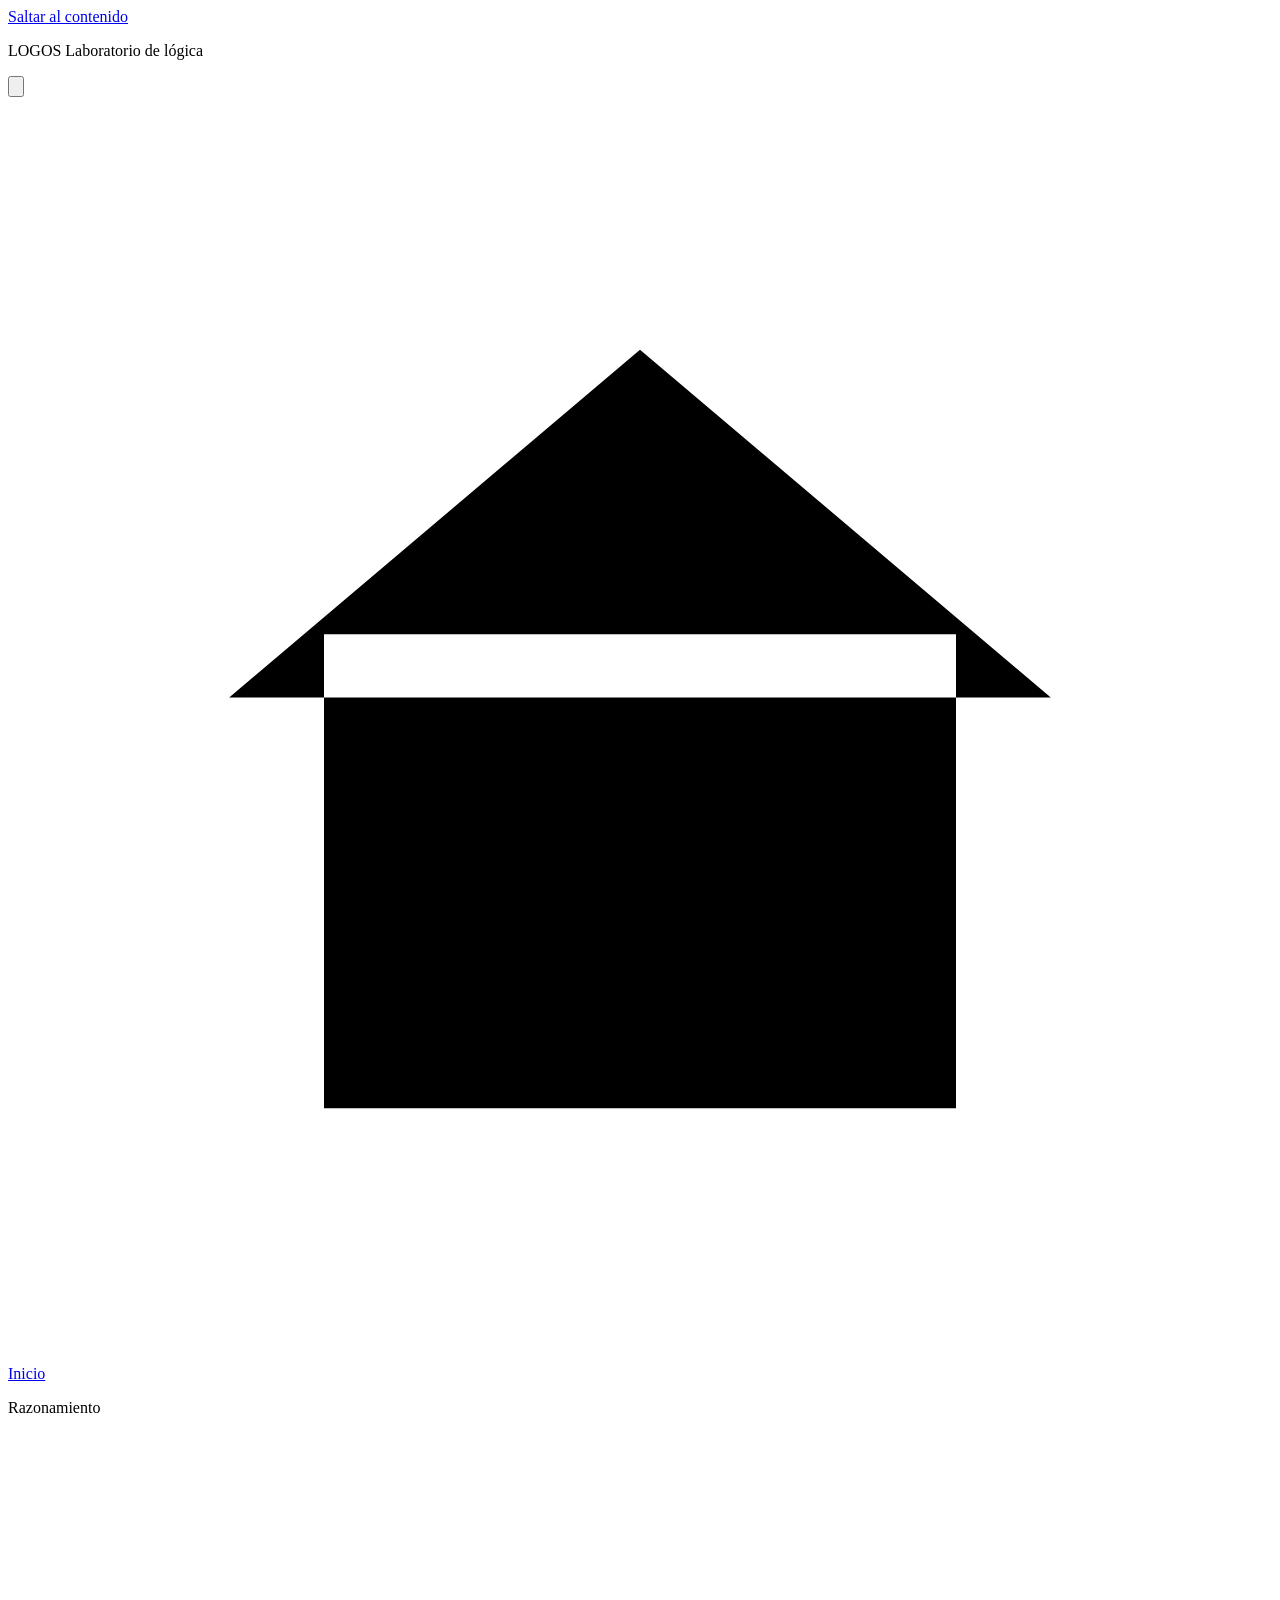
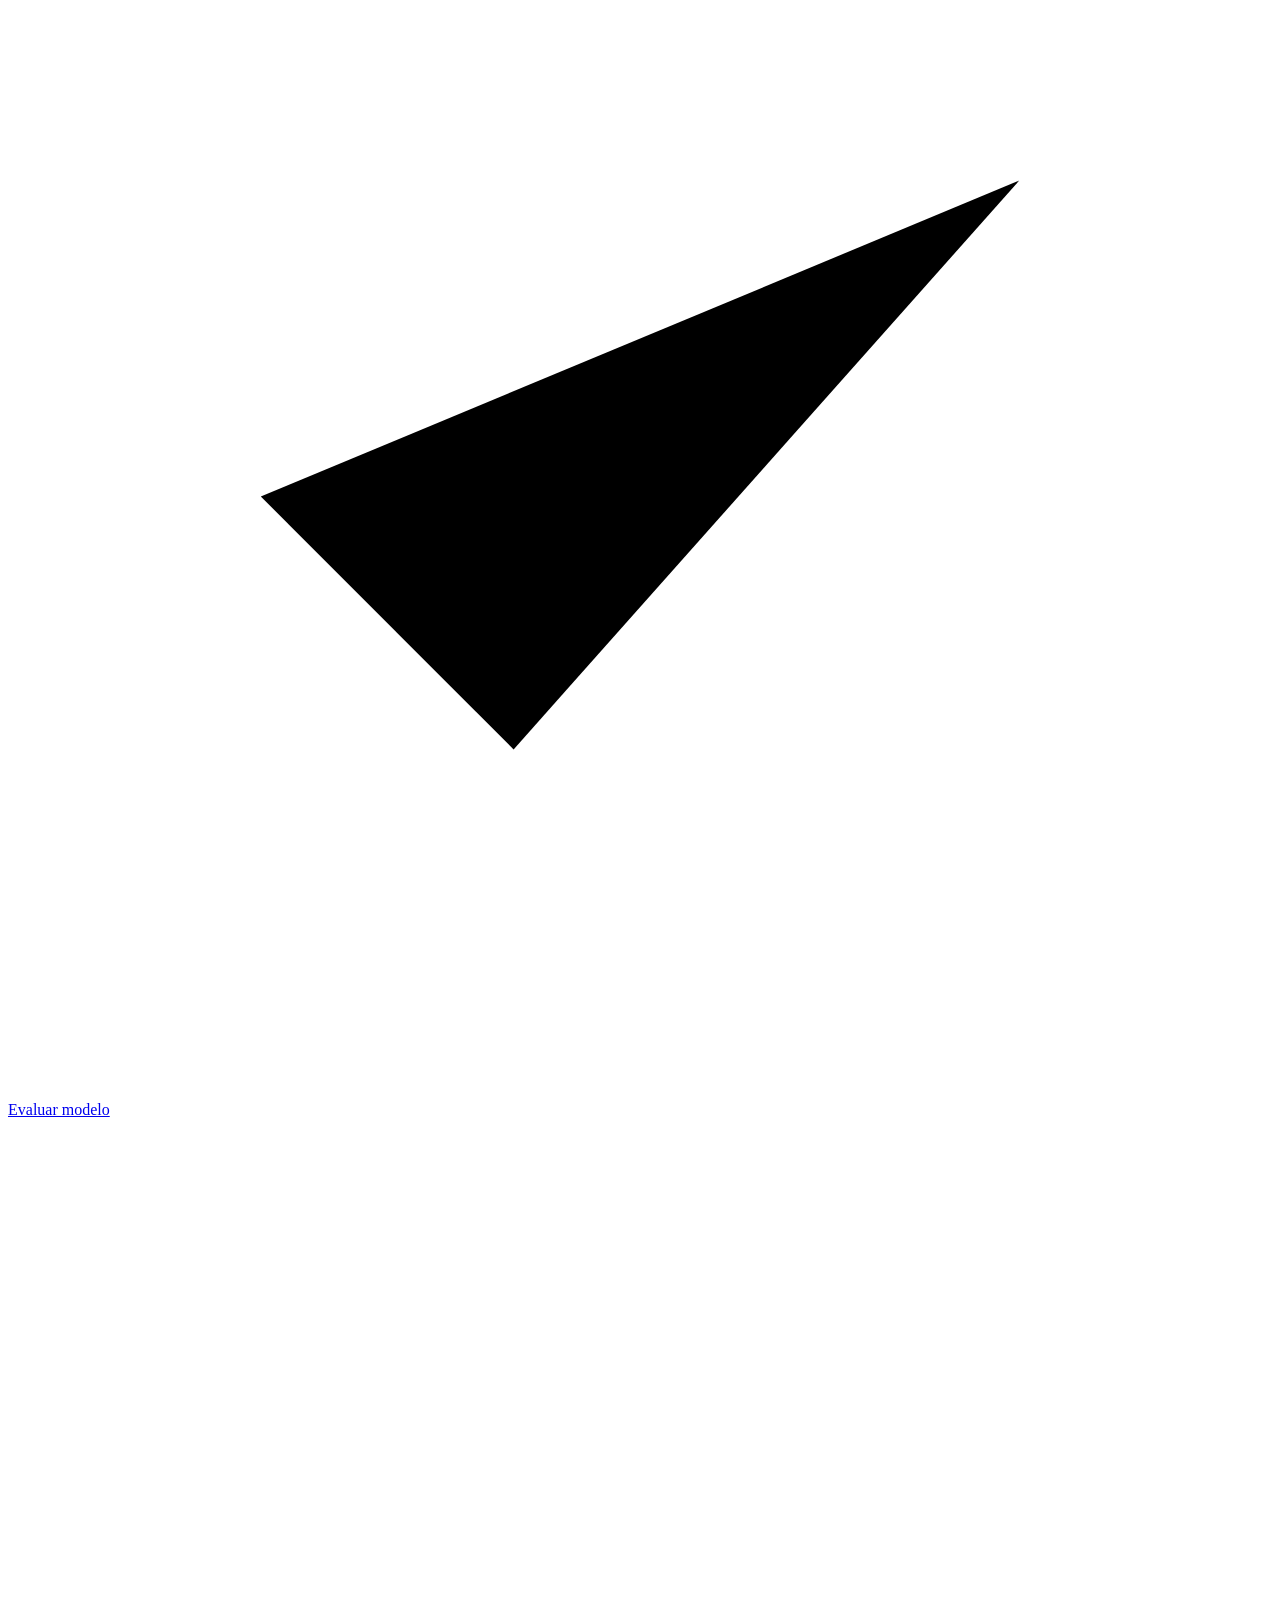
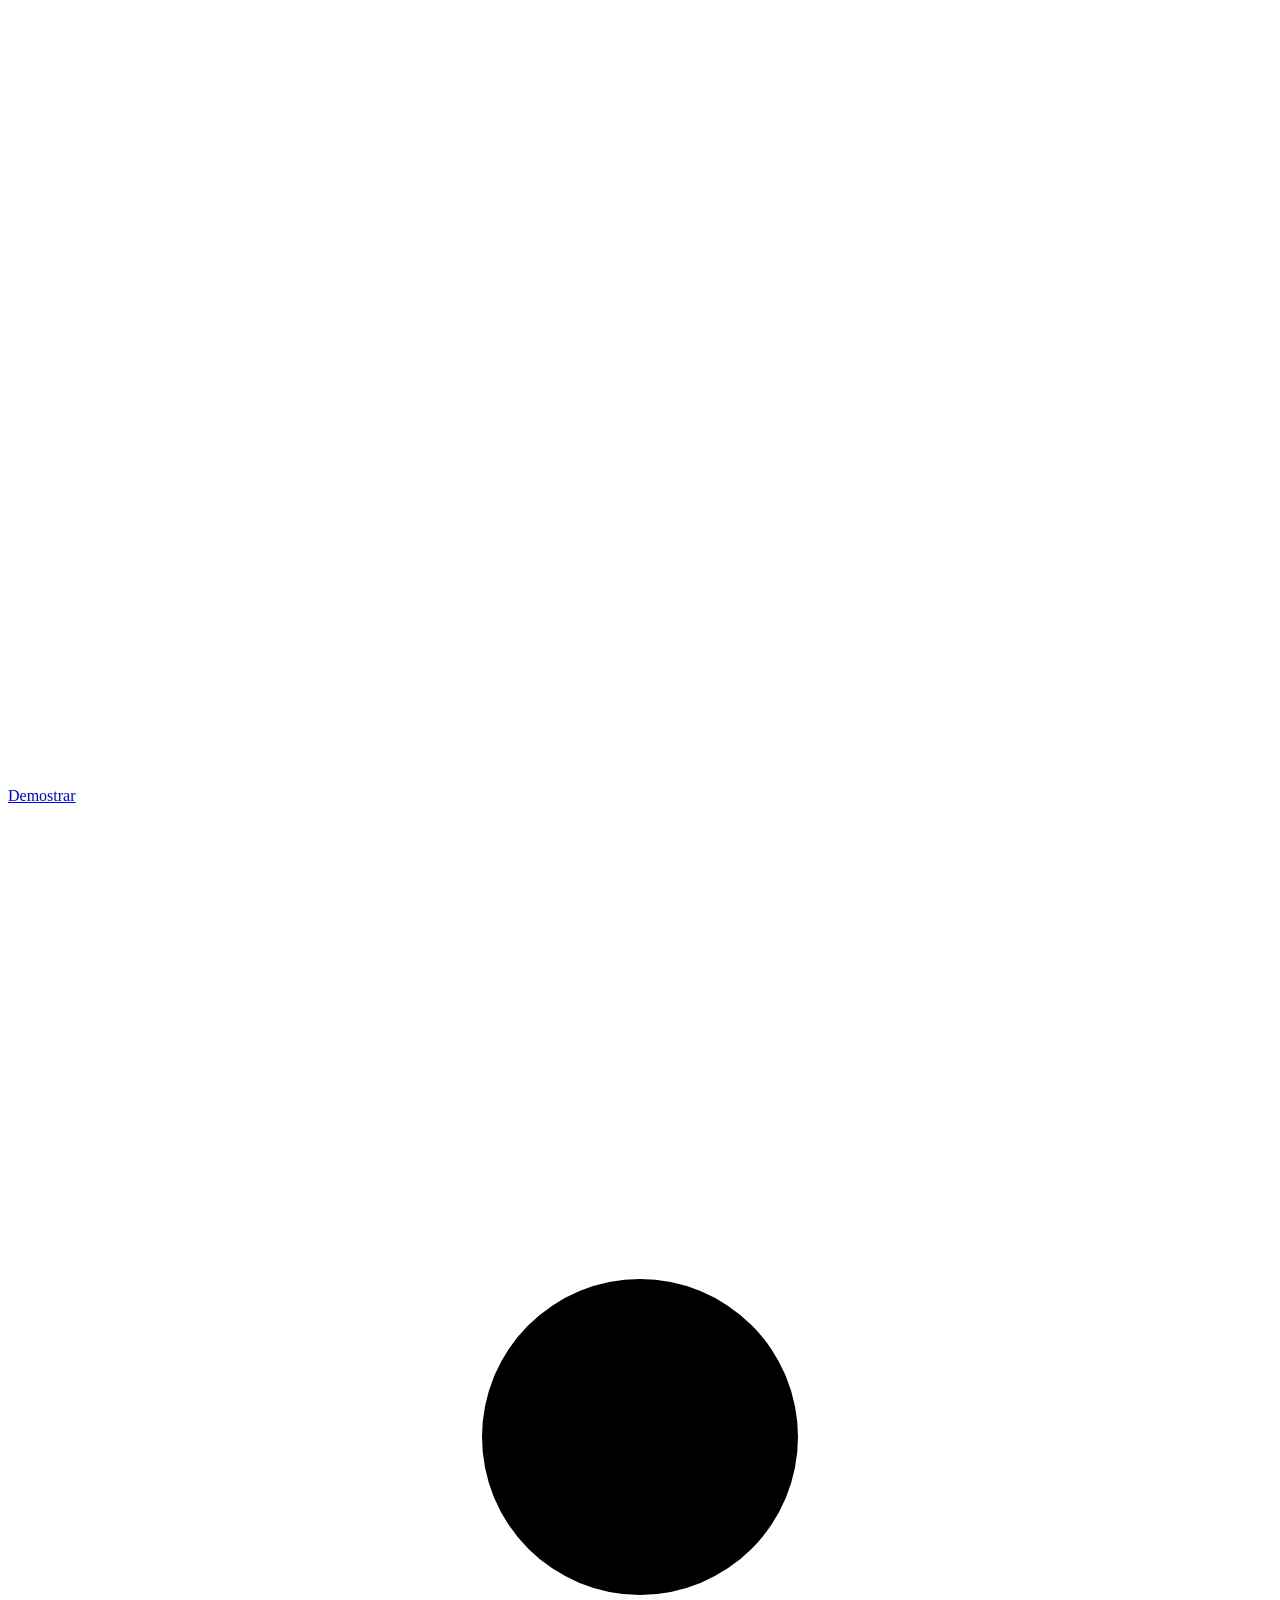
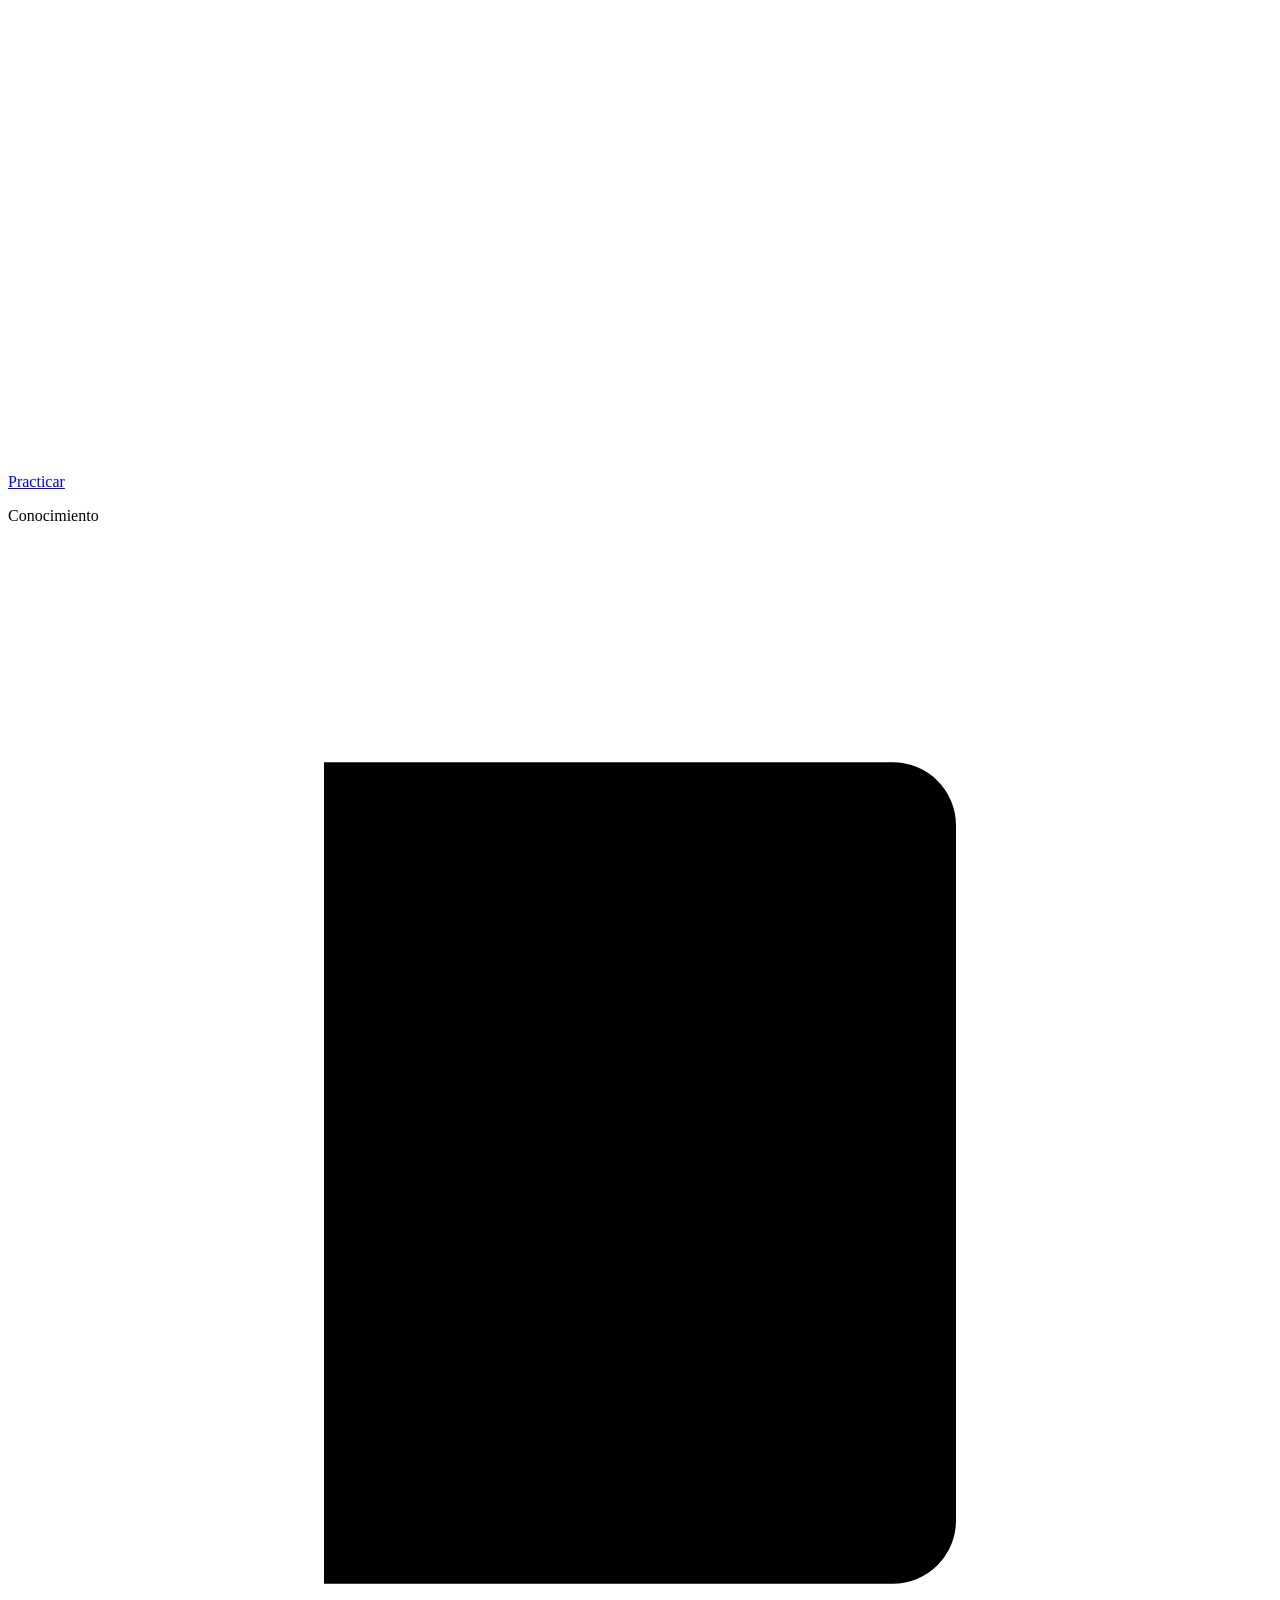
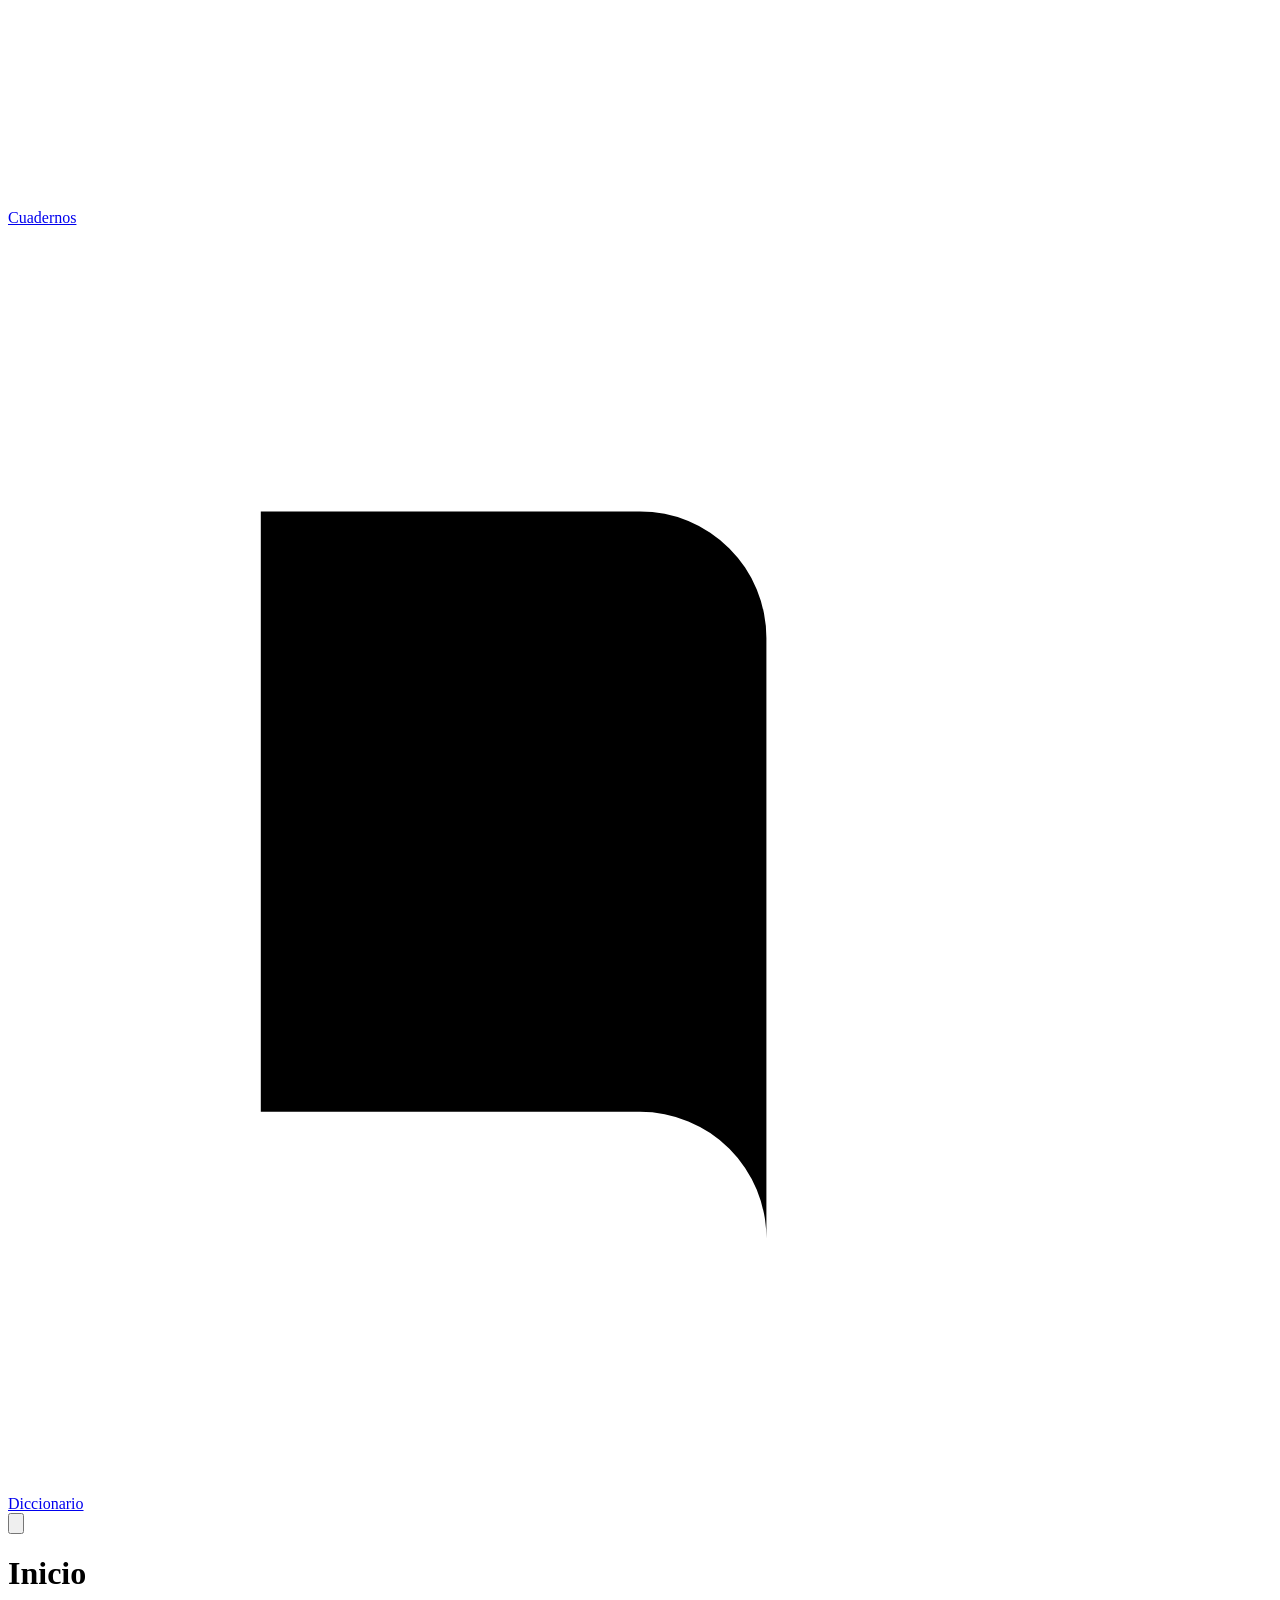
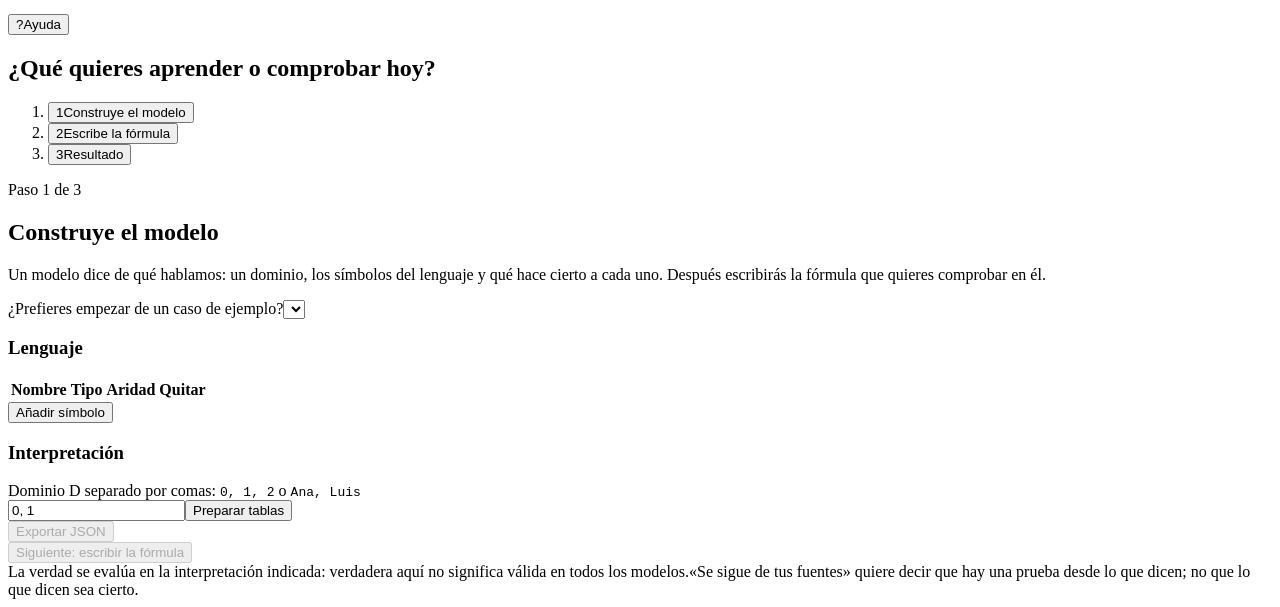
==== src/logos/web/index.html @ 88197c5d "Integra la auditoría responsive y de fallos" ====
<!doctype html>
<html lang="es">
<head>
  <meta charset="utf-8">
  <meta name="viewport" content="width=device-width, initial-scale=1, viewport-fit=cover">
  <meta name="theme-color" content="#006f50">
  <title>Inicio · LOGOS</title>
  <link rel="icon" href="/favicon.svg" type="image/svg+xml">
  <link rel="stylesheet" href="/tokens.css">
  <link rel="stylesheet" href="/style.css">
  <link rel="stylesheet" href="/styles/shell.css">
  <link rel="stylesheet" href="/styles/evaluator.css">
  <link rel="stylesheet" href="/features/explanation-player/player.css">
  <link rel="stylesheet" href="/styles/tour.css">
  <link rel="stylesheet" href="/styles/dictionary.css">
  <link rel="stylesheet" href="/practice.css">
  <link rel="stylesheet" href="/styles/responsive.css">
  <script type="module" src="/app.js"></script>
  <script defer src="/practice.js"></script>
</head>
<body data-mode="home">
  <a class="skip-link" href="#main">Saltar al contenido</a>
  <div class="app">
    <aside id="sidebar" class="sidebar" aria-label="Navegación principal">
      <div class="sidebar-head">
        <p class="wordmark">LOGOS <span>Laboratorio de lógica</span></p>
        <button id="sidebar-collapse" class="sidebar-toggle" type="button" aria-pressed="false" aria-label="Contraer el menú lateral" title="Contraer el menú lateral"><svg class="icon" viewBox="0 0 20 20" aria-hidden="true"><path d="M12.5 4.5 7 10l5.5 5.5"/></svg></button>
      </div>
      <nav id="nav" class="nav">
        <a id="tab-home" class="nav-link" href="#/inicio"><svg class="icon" viewBox="0 0 20 20" aria-hidden="true"><path d="M3.5 9.5 10 4l6.5 5.5M5 8.5V16h10V8.5"/></svg><span class="nav-label">Inicio</span></a>
        <p class="nav-group">Razonamiento</p>
        <a id="tab-evaluate" class="nav-link" href="#/evaluar"><svg class="icon" viewBox="0 0 20 20" aria-hidden="true"><path d="M4 10.5 8 14.5 16 5.5"/></svg><span class="nav-label">Evaluar modelo</span></a>
        <a id="tab-prove" class="nav-link" href="#/demostrar"><svg class="icon" viewBox="0 0 20 20" aria-hidden="true"><path d="M4 5h12M4 10h8M4 15h10"/></svg><span class="nav-label">Demostrar</span></a>
        <a id="tab-practice" class="nav-link" href="#/practicar"><svg class="icon" viewBox="0 0 20 20" aria-hidden="true"><path d="M10 3.5v3M10 13.5v3M3.5 10h3M13.5 10h3M10 7.5a2.5 2.5 0 1 0 0 5 2.5 2.5 0 0 0 0-5z"/></svg><span class="nav-label">Practicar</span></a>
        <p class="nav-group">Conocimiento</p>
        <a id="tab-notebook" class="nav-link" href="#/cuadernos"><svg class="icon" viewBox="0 0 20 20" aria-hidden="true"><path d="M5 3.5h9a1 1 0 0 1 1 1v11a1 1 0 0 1-1 1H5zM8 3.5v13"/></svg><span class="nav-label">Cuadernos</span></a>
        <a id="tab-dictionary" class="nav-link" href="#/diccionario"><svg class="icon" viewBox="0 0 20 20" aria-hidden="true"><path d="M4 4.5h6a2 2 0 0 1 2 2V16a2 2 0 0 0-2-2H4zM16 4.5h-4"/></svg><span class="nav-label">Diccionario</span></a>
      </nav>
    </aside>
    <div id="scrim" class="scrim" hidden></div>
    <div class="shell">
      <header class="appbar">
        <button id="menu-button" class="menu-button button secondary" type="button" aria-controls="sidebar" aria-expanded="false" aria-label="Abrir el menú"><svg class="icon" viewBox="0 0 20 20" aria-hidden="true"><path d="M3.5 5.5h13M3.5 10h13M3.5 14.5h13"/></svg></button>
        <h1 id="page-title" class="page-title" tabindex="-1">Inicio</h1>
        <div class="appbar-actions">
          <button id="import-json" class="button secondary" type="button" hidden><svg class="icon" viewBox="0 0 20 20" aria-hidden="true"><path d="M10 13V3m0 0L6 7m4-4 4 4M3.5 12.5v3a1.5 1.5 0 0 0 1.5 1.5h10a1.5 1.5 0 0 0 1.5-1.5v-3"/></svg><span class="label">Importar modelo</span></button>
          <button id="sample" class="button secondary" type="button" hidden><svg class="icon" viewBox="0 0 20 20" aria-hidden="true"><path d="M10 2.5l2.2 4.6 5 .7-3.6 3.5.9 5-4.5-2.4-4.5 2.4.9-5L2.8 7.8l5-.7z"/></svg><span class="label">Cargar ejemplo</span></button>
          <button id="help-button" class="button secondary" type="button" aria-expanded="false" aria-controls="help-panel"><span class="help-mark" aria-hidden="true">?</span><span class="label">Ayuda</span></button>
          <input id="import-file" type="file" accept=".logos,.txt,.json,application/json,text/plain" hidden>
        </div>
      </header>
      <div id="help-panel" class="help-panel" role="region" aria-label="Ayuda de la sección" hidden><p id="help-text"></p><button id="tour-open" class="button secondary help-tour" type="button">Ver el recorrido</button></div>
      <div id="toasts" class="toasts" role="status" aria-live="polite"></div>
      <main id="main" class="main" tabindex="-1">
      <section id="mode-home" class="home" aria-labelledby="home-heading">
        <h2 id="home-heading" class="home-question">¿Qué quieres aprender o comprobar hoy?</h2>
        <div id="home-body"></div>
      </section>
  <section id="mode-practice" class="practice" aria-label="Practicar" hidden>
    <div id="practice-root"><p class="pr-loading" role="status">Preparando tus ejercicios…</p></div>
  </section>

  <section id="mode-evaluate" class="workspace wizard" aria-label="Evaluar modelo" data-step="1">
    <ol id="wizard-steps" class="wizard-steps" aria-label="Pasos para evaluar">
      <li><button class="wz-step" type="button" data-step="1" aria-current="step"><span class="wz-n" aria-hidden="true">1</span><span class="wz-label">Construye el modelo</span></button></li>
      <li><button class="wz-step" type="button" data-step="2" aria-disabled="true"><span class="wz-n" aria-hidden="true">2</span><span class="wz-label">Escribe la fórmula</span></button></li>
      <li><button class="wz-step" type="button" data-step="3" aria-disabled="true"><span class="wz-n" aria-hidden="true">3</span><span class="wz-label">Resultado</span></button></li>
    </ol>

    <section id="wz-model" class="pane wz-panel" aria-labelledby="model-heading" data-step-panel="1">
      <p class="step-kicker">Paso 1 de 3</p>
      <h2 id="model-heading" class="pane-title" tabindex="-1">Construye el modelo</h2>
      <p class="pane-lede">Un modelo dice de qué hablamos: un dominio, los símbolos del lenguaje y qué hace cierto a cada uno. Después escribirás la fórmula que quieres comprobar en él.</p>
      <div class="example-row"><label for="example-model">¿Prefieres empezar de un caso de ejemplo?</label><select id="example-model" class="example-select" data-example-select></select></div>

      <div class="block" aria-labelledby="language-heading">
        <h3 id="language-heading">Lenguaje</h3>
        <div class="table-wrap"><table class="symbols-table"><thead><tr><th>Nombre</th><th>Tipo</th><th>Aridad</th><th><span class="sr-only">Quitar</span></th></tr></thead><tbody id="symbols"></tbody></table></div>
        <div class="actions"><button id="add-symbol" class="button secondary" type="button">Añadir símbolo</button></div>
      </div>

      <div class="block" aria-labelledby="interpretation-heading">
        <h3 id="interpretation-heading">Interpretación</h3>
        <label for="domain">Dominio D <span class="hint">separado por comas: <code>0, 1, 2</code> o <code>Ana, Luis</code></span></label>
        <div class="inline"><input id="domain" value="0, 1" spellcheck="false"><button id="prepare" class="button secondary" type="button">Preparar tablas</button></div>
        <p id="model-error" class="error" role="alert" hidden></p>
        <div id="interpretation"></div>
        <div class="actions"><button id="export-json" class="button secondary" type="button" disabled>Exportar JSON</button></div>
      </div>
      <div class="pane-next"><button id="go-question" class="button primary" type="button" disabled>Siguiente: escribir la fórmula</button><span id="model-next-note" class="hint" role="status"></span></div>
    </section>

    <section id="wz-formula" class="pane wz-panel" aria-labelledby="formula-heading" data-step-panel="2" hidden>
      <p class="step-kicker">Paso 2 de 3</p>
      <h2 id="formula-heading" class="pane-title" tabindex="-1">Escribe la fórmula</h2>
      <div class="model-summary" id="model-summary"><span class="ms-text" id="model-summary-text"></span><button id="edit-model" class="button secondary small" type="button">Editar el modelo</button></div>
      <div class="example-row"><label for="example-formula">Casos de ejemplo</label><select id="example-formula" class="example-select" data-example-select></select></div>

      <div id="batch" class="batch" hidden>
        <h3 id="batch-heading">Fórmulas del archivo</h3>
        <ol id="batch-list" class="batch-list" aria-labelledby="batch-heading"></ol>
      </div>

      <label for="formula">Fórmula que quieres comprobar</label>
      <textarea id="formula" rows="2" spellcheck="false" placeholder="∀x (P(x) → Q(x))"></textarea>
      <div id="symbols-keyboard" class="keyboard" aria-label="Símbolos lógicos"></div>
      <div id="formula-markup" class="formula-markup"></div>
      <p id="formula-error" class="error" role="alert" hidden></p>

      <div class="spanish-panel">
        <h3>O escríbela en español</h3>
        <label for="spanish-input">Frase</label>
        <input id="spanish-input" placeholder="Todos los estudiantes leyeron un libro" spellcheck="true" list="spanish-phrases">
        <datalist id="spanish-phrases"></datalist>
        <div class="actions"><select id="spanish-example" class="example-select" aria-label="Frases de ejemplo"></select><button id="translate-spanish" class="button secondary" type="button">Mostrar lecturas</button><button id="record-spanish" class="button secondary" type="button">Grabar frase</button><button id="stop-spanish" class="button secondary" type="button" disabled>Detener</button><span id="record-status" class="hint" role="status"></span></div>
        <div id="spanish-readings" aria-live="polite"></div>
      </div>

      <div class="run">
        <div class="run-env">
          <h3 id="result-heading">Valores de las variables libres</h3>
          <div id="assignment" class="assignment"></div>
        </div>
        <div class="run-action"><button id="evaluate" class="button primary" type="button" disabled>Verificar</button><span id="ready-note" class="hint">Completa la interpretación.</span></div>
      </div>
      <p id="run-error" class="error" role="alert" hidden></p>
    </section>

    <section id="wz-result" class="pane wz-panel" aria-labelledby="result-title" data-step-panel="3" hidden>
      <p class="step-kicker">Paso 3 de 3</p>
      <h2 id="result-title" class="pane-title" tabindex="-1">¿Es verdadera en el modelo?</h2>
      <p id="result-formula" class="result-formula"></p>
      <div id="result" class="result" aria-live="polite"></div>
      <div id="result-actions" class="result-actions">
        <label for="max-size" class="inline-label">Tamaño máximo de D <select id="max-size"><option value="1">1</option><option value="2">2</option><option value="3" selected>3</option></select></label>
        <button id="find-countermodel" class="button secondary" type="button">Buscar dónde sea falsa</button>
      </div>
      <p class="hint">Buscar explora dominios pequeños con límites (5000 modelos o 2 segundos): no encontrar uno no prueba que sea válida.</p>
      <div id="countermodel-result" class="result" aria-live="polite"></div>
      <div class="wz-back"><button id="change-formula" class="button secondary" type="button">Cambiar la fórmula</button><button id="back-model" class="button secondary" type="button">Editar el modelo</button></div>
    </section>
    <div id="player-evaluate" class="player-row"></div>
  </section>

  <section id="mode-prove" class="workspace prove" aria-label="Demostrar" hidden>
    <section class="pane model" aria-labelledby="proof-heading">
      <h2 id="proof-heading" class="pane-title">Plantea la consecuencia</h2>
      <p class="pane-lede">Aquí no hay un modelo concreto: se pregunta si la conclusión se sigue de las premisas en <strong>todos</strong> los modelos posibles. En Evaluar, en cambio, se comprueba la verdad en una sola interpretación.</p>
      <div class="block">
        <label for="proof-premises">Premisas, una por línea</label>
        <textarea id="proof-premises" aria-describedby="proof-check" class="formal" rows="4" spellcheck="false" placeholder="∀x (P(x) → Q(x))&#10;P(a)"></textarea>
        <label for="proof-conclusion">Conclusión</label>
        <input id="proof-conclusion" aria-describedby="proof-check" class="formal" spellcheck="false" placeholder="Q(a)">
        <div id="proof-keyboard" class="keyboard" aria-label="Símbolos lógicos"></div>
        <label for="proof-constants">Constantes <span class="hint">separadas por coma; lo demás en minúscula es variable</span></label>
        <input id="proof-constants" aria-describedby="proof-check" spellcheck="false" placeholder="a, b">
        <ul id="proof-check" class="syntax-check" aria-label="Comprobación de la sintaxis"></ul>
      </div>
    </section>
    <section class="pane question" aria-labelledby="proof-result-heading">
      <div class="question-inner">
        <h2 id="proof-result-heading" class="pane-title">Demuestra</h2>
        <div class="run">
          <p class="hint run-env">Dos motores independientes: deducción natural con verificador, y resolución como segunda opinión.</p>
          <div class="run-action"><button id="prove" class="button primary" type="button">Buscar prueba</button><span id="prove-note" class="hint"></span></div>
        </div>
        <div id="proof-result" class="result" aria-live="polite"></div>
      </div>
    </section>
    <div id="player-prove" class="player-row"></div>
  </section>

  <section id="mode-dictionary" class="dict-page" aria-label="Diccionario" data-view="results" hidden>
    <header class="dict-head">
      <div>
        <h2 id="dict-heading" class="pane-title">Diccionario del español</h2>
        <p id="dict-counts" class="pane-lede"></p>
      </div>
      <button id="dict-add-open" class="button secondary" type="button" aria-controls="dict-side">Añadir palabra</button>
    </header>
    <div class="dict-toolbar" role="search" aria-label="Buscar en el diccionario">
      <div class="dict-search">
        <label for="dict-query">Busca una palabra o una forma conjugada</label>
        <input id="dict-query" spellcheck="false" placeholder="duermen, mujeres, alta…" autocomplete="off">
      </div>
      <div class="dict-filter-group"><span id="dict-cat-label" class="dict-filter-label">Categoría</span><div id="dict-filters" class="filters" role="group" aria-labelledby="dict-cat-label"></div></div>
      <div class="dict-filter-group"><span id="dict-origin-label" class="dict-filter-label">Origen</span><div id="dict-sources" class="filters" role="group" aria-labelledby="dict-origin-label"></div></div>
    </div>
    <div class="dict-body">
      <section id="dict-results-panel" class="dict-main" aria-labelledby="dict-results-title">
        <h3 id="dict-results-title" class="sr-only">Resultados</h3>
        <ul id="dict-results" class="dict-list"></ul>
        <div class="actions"><button id="dict-more" class="button secondary" type="button" hidden>Mostrar más</button><span id="dict-note" class="hint" role="status"></span></div>
      </section>
      <aside id="dict-side" class="dict-side" aria-label="Detalles y formulario">
        <button id="dict-back" class="button secondary small dict-back" type="button">← Volver a los resultados</button>
        <div id="dict-origin" class="dict-origin" hidden>
          <p id="dict-origin-text"></p>
          <button id="dict-origin-back" class="button secondary small" type="button">Volver al origen</button>
        </div>
        <div id="dict-detail" class="dict-detail" tabindex="-1">
          <p class="hint">Elige una palabra para ver su categoría, sus formas y el símbolo que usa en las fórmulas, o añade una nueva.</p>
        </div>
        <div id="dict-add-panel" class="dict-add" hidden>
          <h3 id="dict-add-heading" tabindex="-1">Añade una palabra</h3>
          <p class="pane-lede">Escríbela como la usarías. Si no está, el modelo propone qué es y tú lo corriges antes de guardar. Lo escrito se conserva si cambias de vista.</p>
          <label for="dict-word">Palabra</label>
          <div class="inline"><input id="dict-word" class="formal" spellcheck="false" placeholder="galopan" autocomplete="off"><button id="dict-check" class="button secondary" type="button">Consultar</button></div>
          <p id="dict-proposal" class="hint" role="status"></p>
          <div id="dict-form" hidden>
            <div class="dict-fields">
              <div><label for="dict-lemma">Lema <span class="hint">singular, o infinitivo si es verbo</span></label><input id="dict-lemma" class="formal" spellcheck="false"></div>
              <div><label for="dict-category">Categoría</label><select id="dict-category"><option value="N">Sustantivo</option><option value="ADJ">Adjetivo</option><option value="V">Verbo</option><option value="NP">Nombre propio</option></select></div>
              <div><label for="dict-feature" id="dict-feature-label">Género</label><select id="dict-feature"></select></div>
            </div>
            <details class="more"><summary>Es irregular</summary>
              <div id="dict-irregular"></div>
            </details>
            <details class="more"><summary>Significado: sinónimo u otro sentido</summary>
              <div class="dict-fields two">
                <div><label for="dict-synonym">Es sinónimo de <span class="hint">usará el mismo símbolo</span></label><input id="dict-synonym" class="formal" spellcheck="false" placeholder="perro"></div>
                <div><label for="dict-sense">O tiene un sentido propio <span class="hint">para palabras con varios significados</span></label><input id="dict-sense" class="formal" spellcheck="false" placeholder="asiento"></div>
              </div>
            </details>
            <h4>Formas que se van a reconocer</h4>
            <p id="dict-preview" class="dict-preview" aria-live="polite"></p>
            <p id="dict-error" class="error" role="alert" hidden></p>
            <div class="run"><p class="hint run-env">Se guarda en este equipo, aparte del léxico base, y queda disponible de inmediato para escribir frases.</p>
              <div class="run-action"><button id="dict-save" class="button primary" type="button">Guardar</button></div></div>
          </div>
          <div class="actions"><button id="dict-add-close" class="button secondary small" type="button">Cerrar formulario</button><button id="dict-discard" class="button secondary small" type="button">Descartar lo escrito</button></div>
        </div>
      </aside>
    </div>
  </section>

  <section id="mode-notebook" class="workspace notebook" aria-label="Cuadernos" data-pane="model" hidden>
    <div class="subtabs" role="tablist" aria-label="Parte del cuaderno">
      <span class="pill" aria-hidden="true"></span>
      <button id="nb-pane-model" class="subtab" role="tab" type="button" aria-selected="true" aria-controls="nb-sources-panel">Fuentes <span id="nb-state" class="subtab-state" aria-hidden="true"></span></button>
      <button id="nb-pane-question" class="subtab" role="tab" type="button" aria-selected="false" aria-controls="nb-chat-panel" tabindex="-1">Preguntas</button>
      <button id="nb-pane-evidence" class="subtab" role="tab" type="button" aria-selected="false" aria-controls="nb-evidence-panel" tabindex="-1">Evidencia <span id="nb-evidence-dot" class="subtab-state" aria-hidden="true"></span></button>
    </div>
    <section id="nb-sources-panel" class="pane model" aria-labelledby="nb-heading">
      <h2 id="nb-heading" class="pane-title">Fuentes</h2>
      <p class="pane-lede">Reúne textos en español. Cada oración que se entiende pasa a ser una premisa, y las respuestas citan de qué oración salió cada una.</p>

      <div id="nb-empty" class="block" hidden>
        <h3>Todavía no hay cuadernos</h3>
        <p class="hint">Empieza con el de ejemplo para ver cómo se citan las fuentes, o crea uno vacío y pega tu texto.</p>
        <div class="actions"><button id="nb-first-sample" class="button secondary" type="button">Crear el cuaderno de ejemplo</button><button id="nb-first-blank" class="button secondary" type="button">Crear uno vacío</button></div>
      </div>

      <div id="nb-body" hidden>
        <div class="nb-bar">
          <div class="nb-pick"><label for="nb-select">Cuaderno abierto</label><select id="nb-select"></select></div>
          <div class="nb-name"><label for="nb-title">Título</label><input id="nb-title" maxlength="80" autocomplete="off"></div>
          <button id="nb-new" class="button secondary" type="button">Nuevo</button>
        </div>

        <div class="block" aria-labelledby="nb-sources-heading">
          <h3 id="nb-sources-heading">Fuentes</h3>
          <p id="nb-summary" class="hint"></p>
          <ul id="nb-sources" class="nb-sources"></ul>
          <details id="nb-add" class="more"><summary>Añadir una fuente</summary>
            <label for="nb-source-title">Título</label>
            <input id="nb-source-title" maxlength="80" placeholder="Apuntes de la clase 3" autocomplete="off">
            <label for="nb-source-text">Texto <span class="hint">una afirmación por oración; lo que no se entienda queda marcado y no se usa</span></label>
            <textarea id="nb-source-text" class="prose" rows="6" spellcheck="true" placeholder="Todo estudiante que estudia aprueba. Juan es un estudiante. Juan estudia."></textarea>
            <p id="nb-source-error" class="error" role="alert" hidden></p>
            <div class="actions"><button id="nb-source-save" class="button secondary" type="button">Añadir fuente</button><button id="nb-source-file" class="button secondary" type="button">Subir un .txt</button>
              <input id="nb-file" type="file" accept=".txt,.md,text/plain" hidden></div>
          </details>
        </div>

        <div id="nb-viewer" class="block" hidden>
          <div class="result-head nb-viewer-head"><h3 id="nb-viewer-title"></h3><span class="nb-viewer-actions"><button id="nb-viewer-back" class="button secondary small" type="button" hidden>Volver a la evidencia</button><button id="nb-viewer-close" class="button secondary small" type="button">Cerrar</button></span></div>
          <p class="nb-legend" aria-hidden="true"><span class="nb-key premise">premisa</span><span class="nb-key choose">falta elegir lectura</span><span class="nb-key rejected">no se usa</span></p>
          <div id="nb-text" class="nb-text"></div>
          <div id="nb-sentence" class="nb-sentence" aria-live="polite"></div>
        </div>

        <details class="more"><summary>Exportar, importar o borrar</summary>
          <p class="hint">El archivo exportado lleva las fuentes y las lecturas que elegiste; se puede abrir en otro equipo con LOGOS.</p>
          <div class="actions"><button id="nb-export" class="button secondary" type="button">Exportar cuaderno</button><button id="nb-import" class="button secondary" type="button">Importar cuaderno</button>
            <input id="nb-import-file" type="file" accept=".json,application/json" hidden><button id="nb-delete" class="button secondary" type="button">Borrar cuaderno</button></div>
        </details>
      </div>
    </section>

    <section id="nb-chat-panel" class="pane question" aria-labelledby="nb-chat-heading">
      <div class="question-inner">
        <h2 id="nb-chat-heading" class="pane-title">Preguntas y respuestas</h2>
        <p class="pane-lede">La respuesta sale solo de las premisas activas y llega con su prueba verificada o con un contramodelo.</p>
        <div class="nb-ask">
          <label for="nb-question" class="sr-only">Pregunta</label>
          <input id="nb-question" maxlength="300" placeholder="¿Juan aprueba?" autocomplete="off" spellcheck="true">
          <button id="nb-ask" class="button primary" type="button">Preguntar</button>
        </div>
        <p id="nb-ask-note" class="hint">Escríbela como una afirmación entre signos de pregunta: «¿Juan aprueba?», «¿Algún estudiante lee un libro?».</p>
        <div id="nb-answer" class="result" aria-live="polite"></div>
        <div id="nb-history" class="nb-history" hidden>
          <div class="result-head"><h3>Preguntas anteriores</h3><button id="nb-history-clear" class="button secondary small" type="button">Vaciar</button></div>
          <ul id="nb-history-list"></ul>
        </div>
      </div>
    </section>

    <section id="nb-evidence-panel" class="pane evidence" aria-labelledby="nb-evidence-heading">
      <div class="question-inner">
        <h2 id="nb-evidence-heading" class="pane-title" tabindex="-1">Evidencia</h2>
        <p class="pane-lede">Las premisas usadas con su cita, la prueba o el contramodelo y, si existe, el recorrido paso a paso.</p>
        <div id="nb-evidence" class="result nb-evidence"></div>
      </div>
    </section>
    <div id="player-notebook" class="player-row"></div>
  </section>

  </main>
  <footer><span class="footer-default">La verdad se evalúa en la interpretación indicada: verdadera aquí no significa válida en todos los modelos.</span><span class="footer-notebook">«Se sigue de tus fuentes» quiere decir que hay una prueba desde lo que dicen; no que lo que dicen sea cierto.</span></footer>
    </div>
  </div>
</body>
</html>
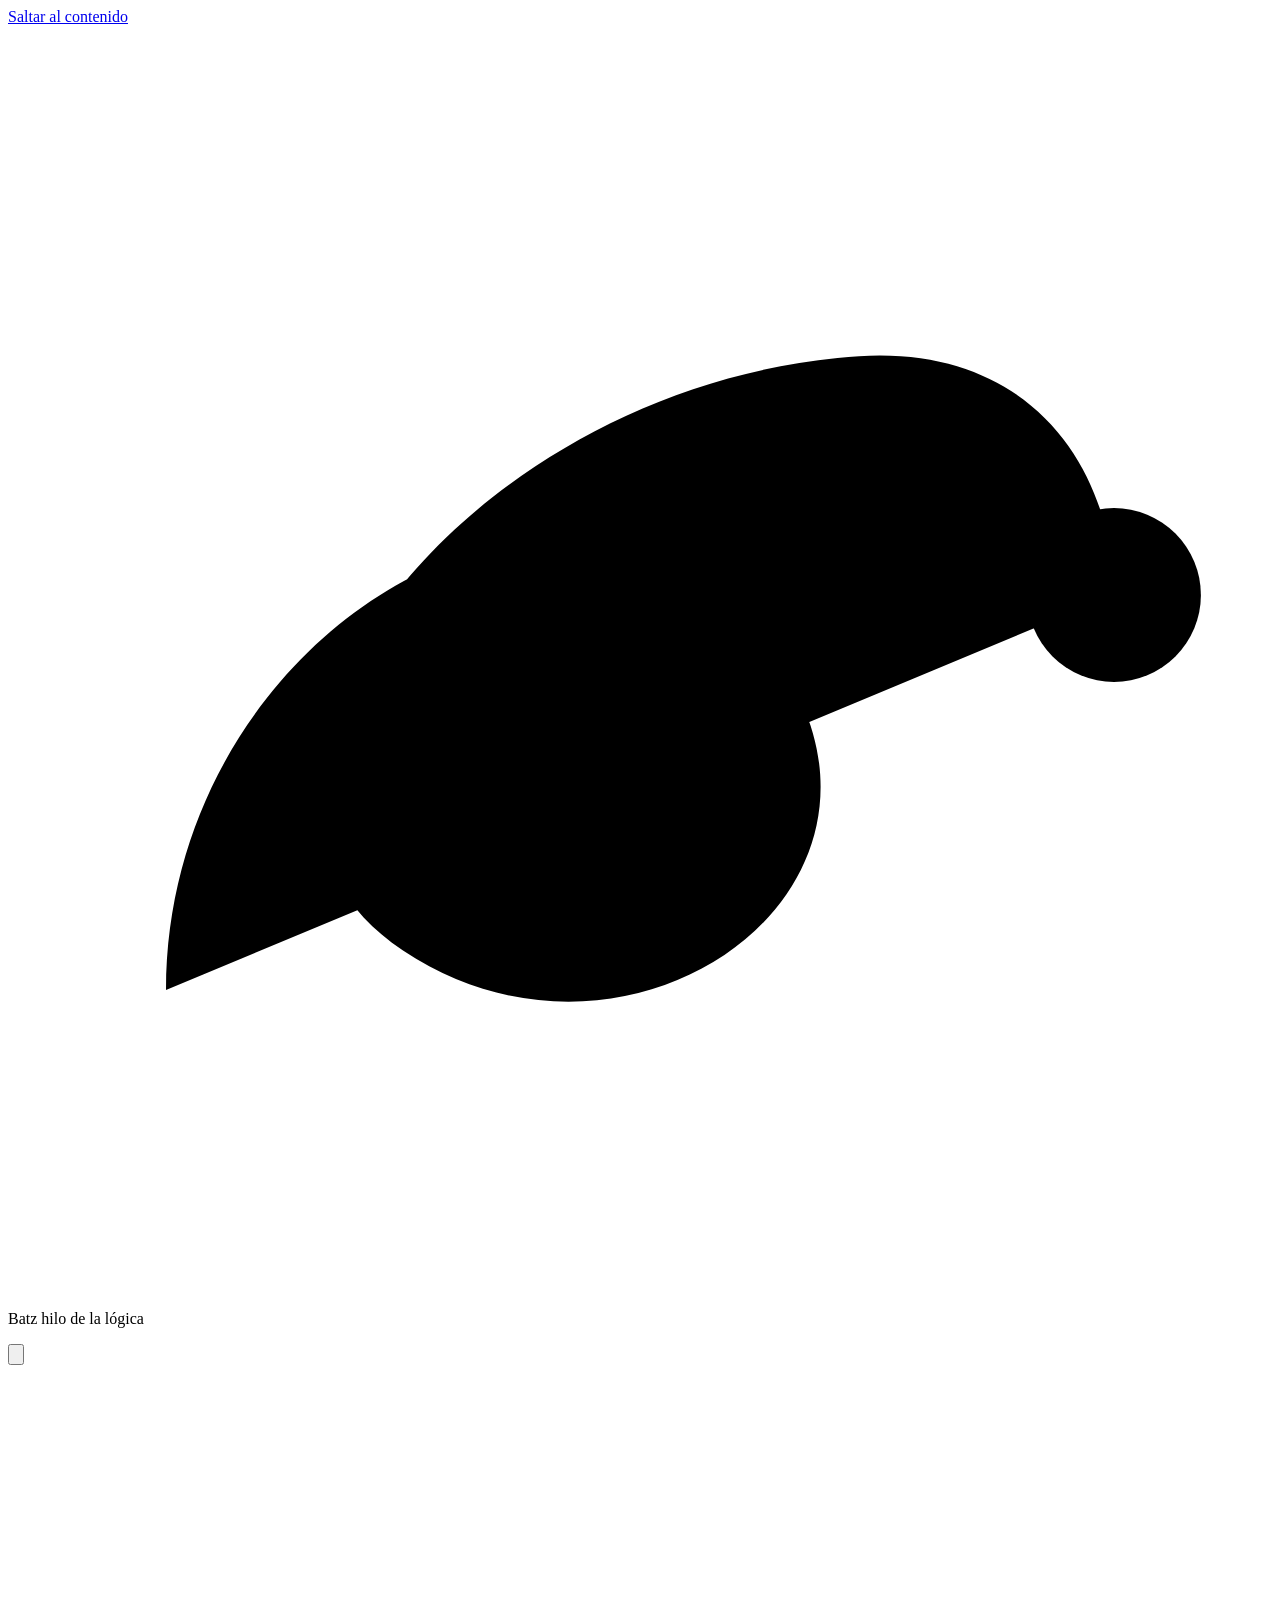
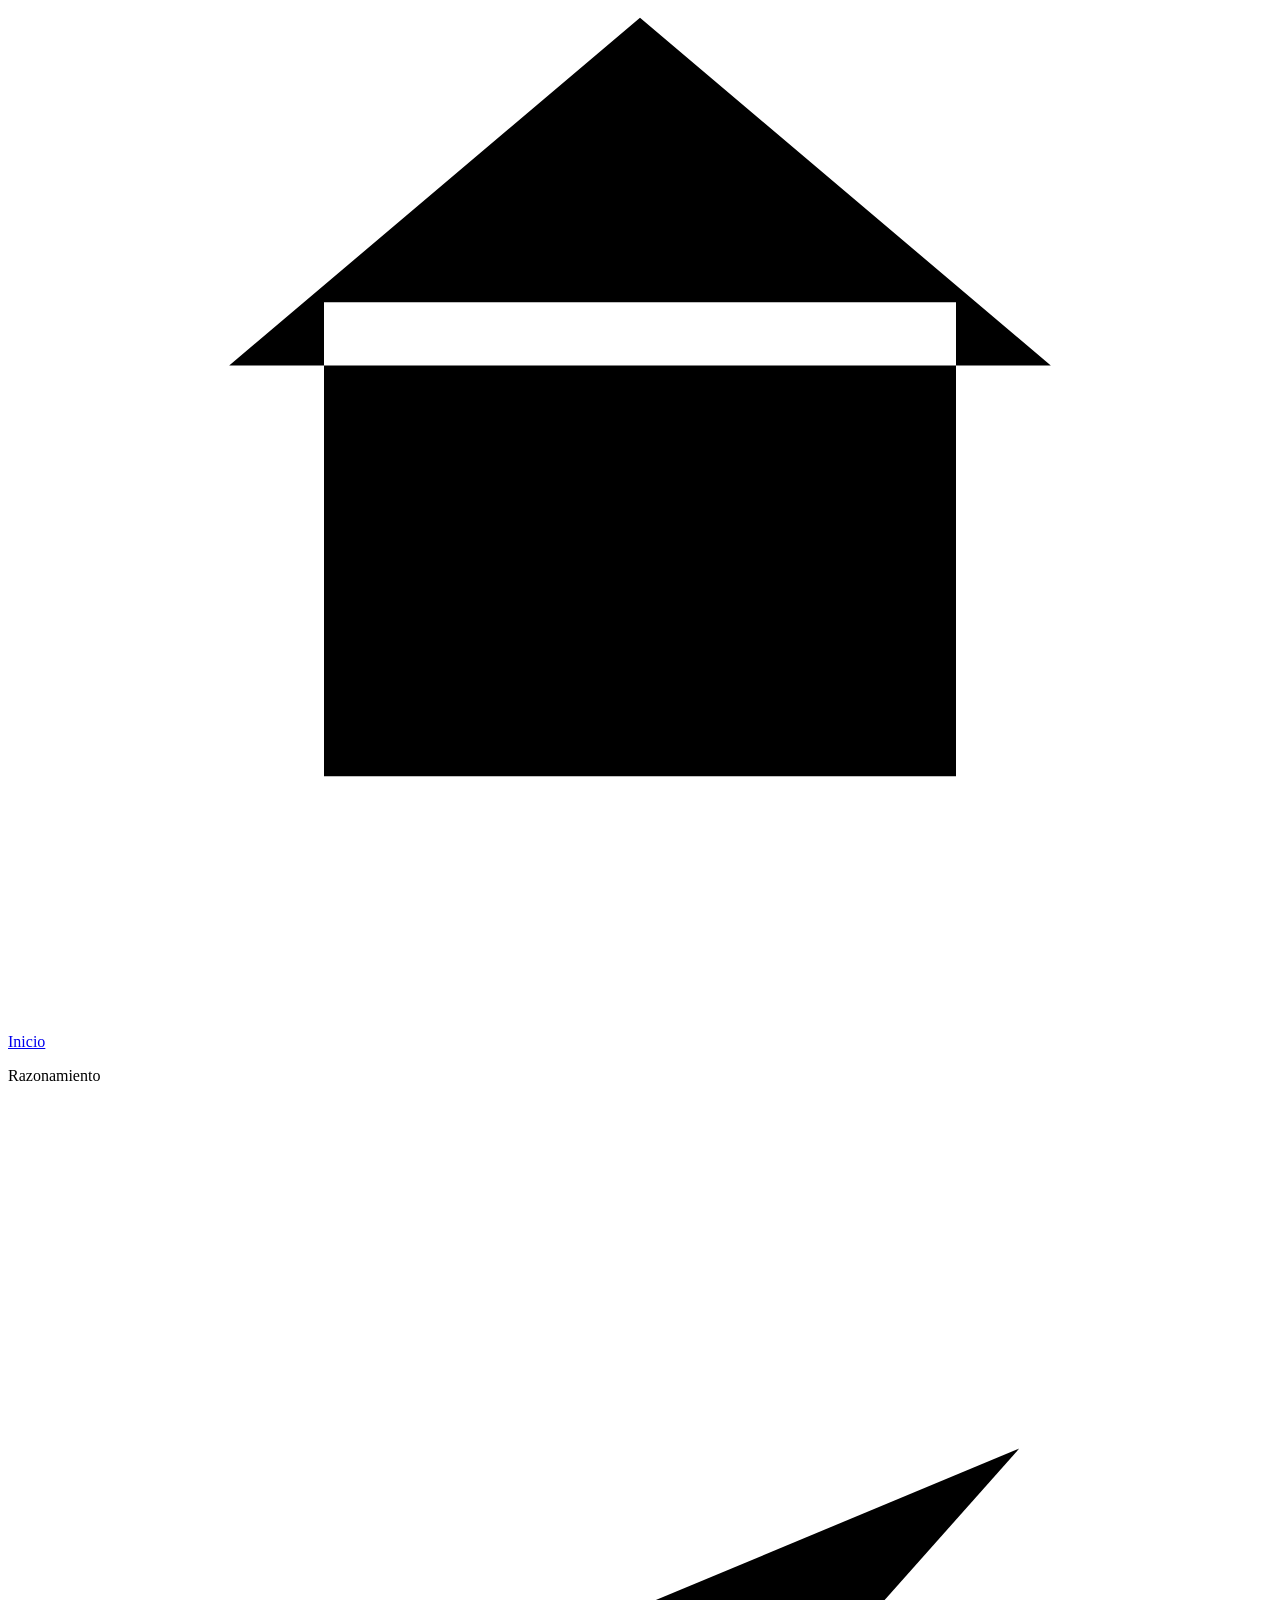
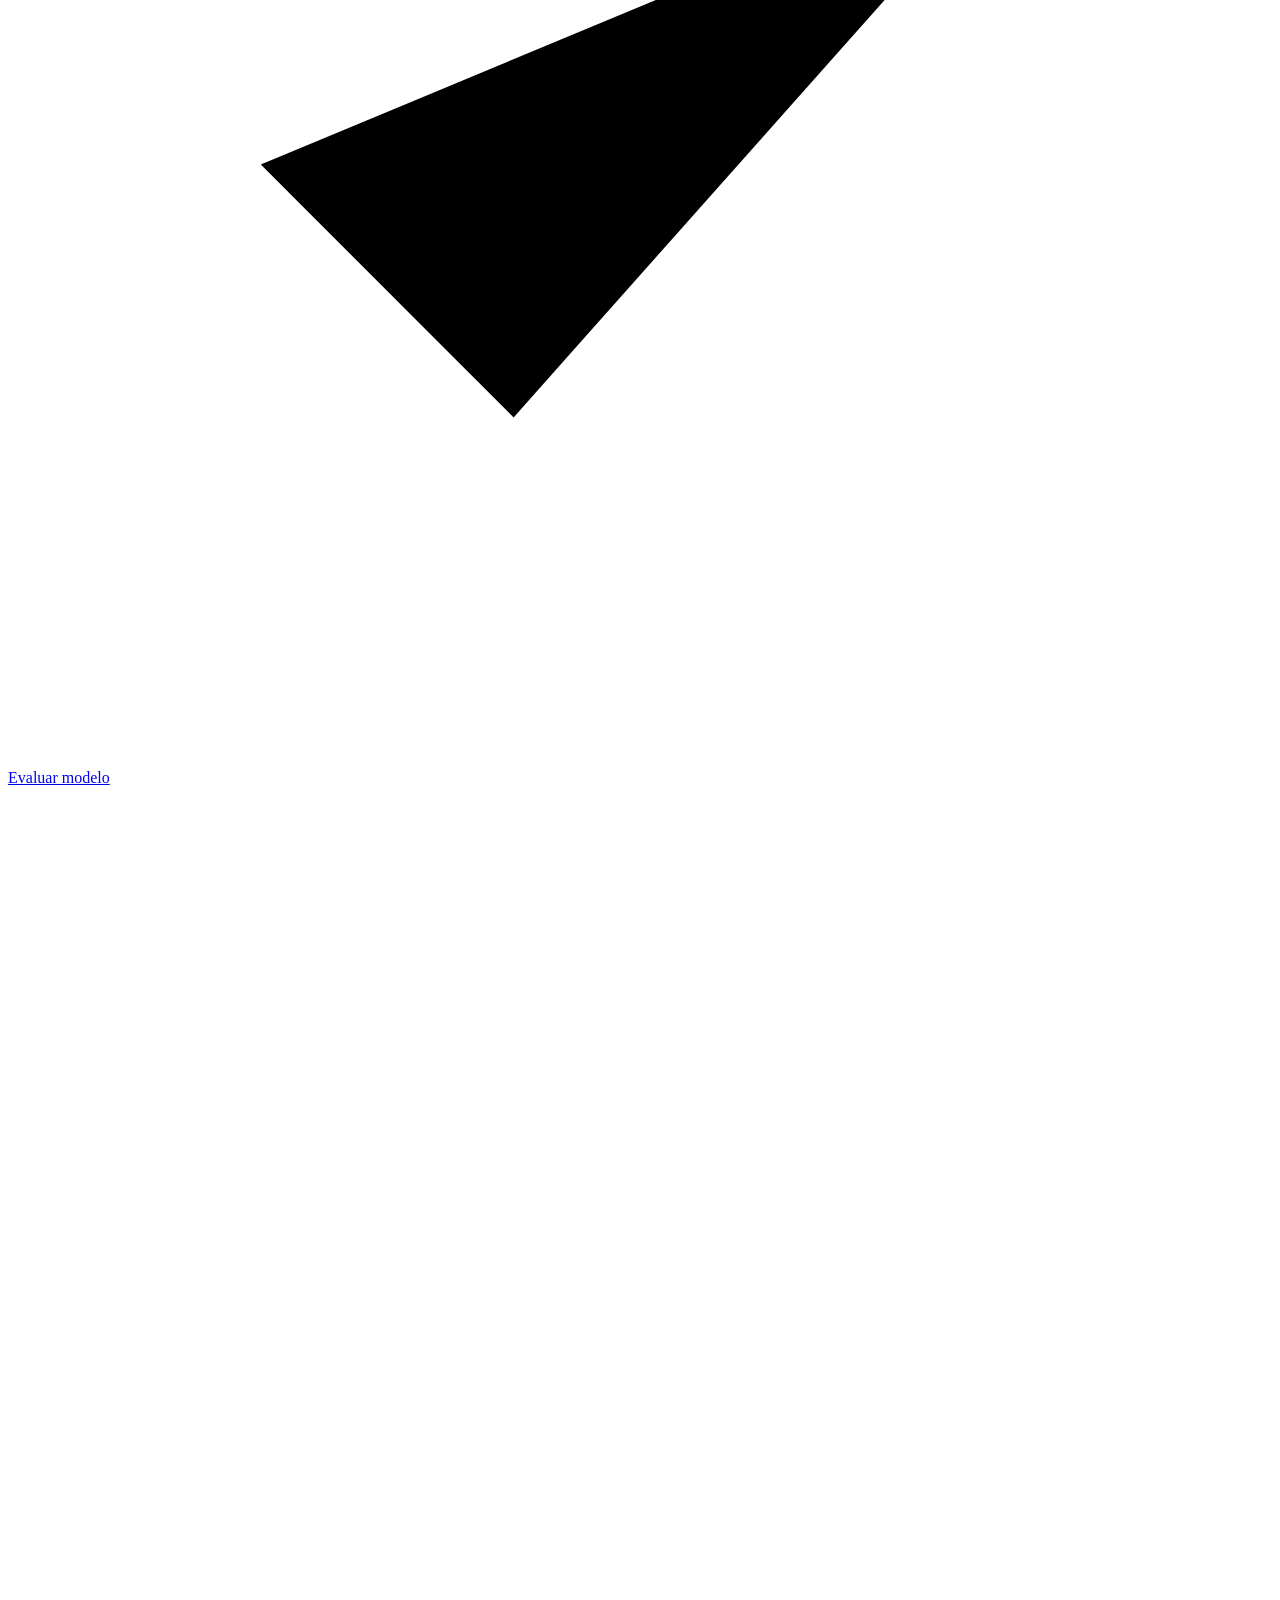
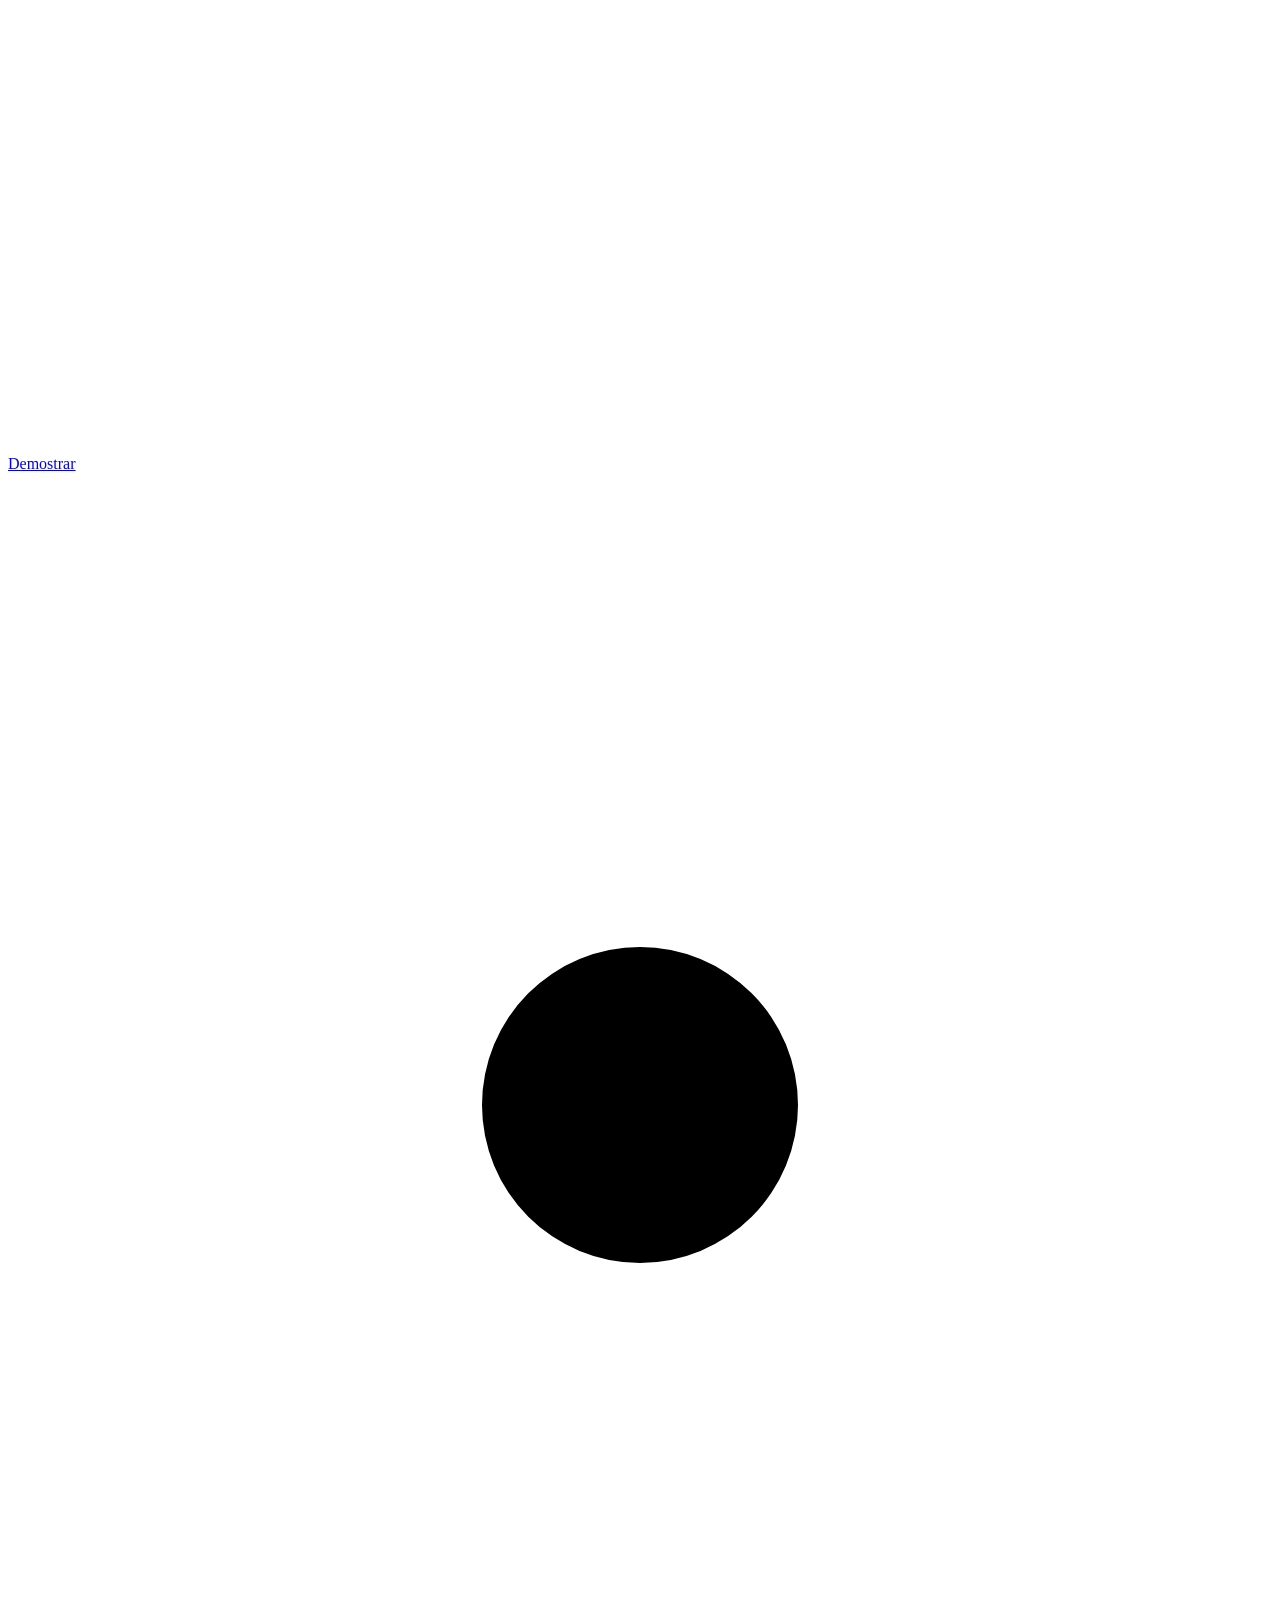
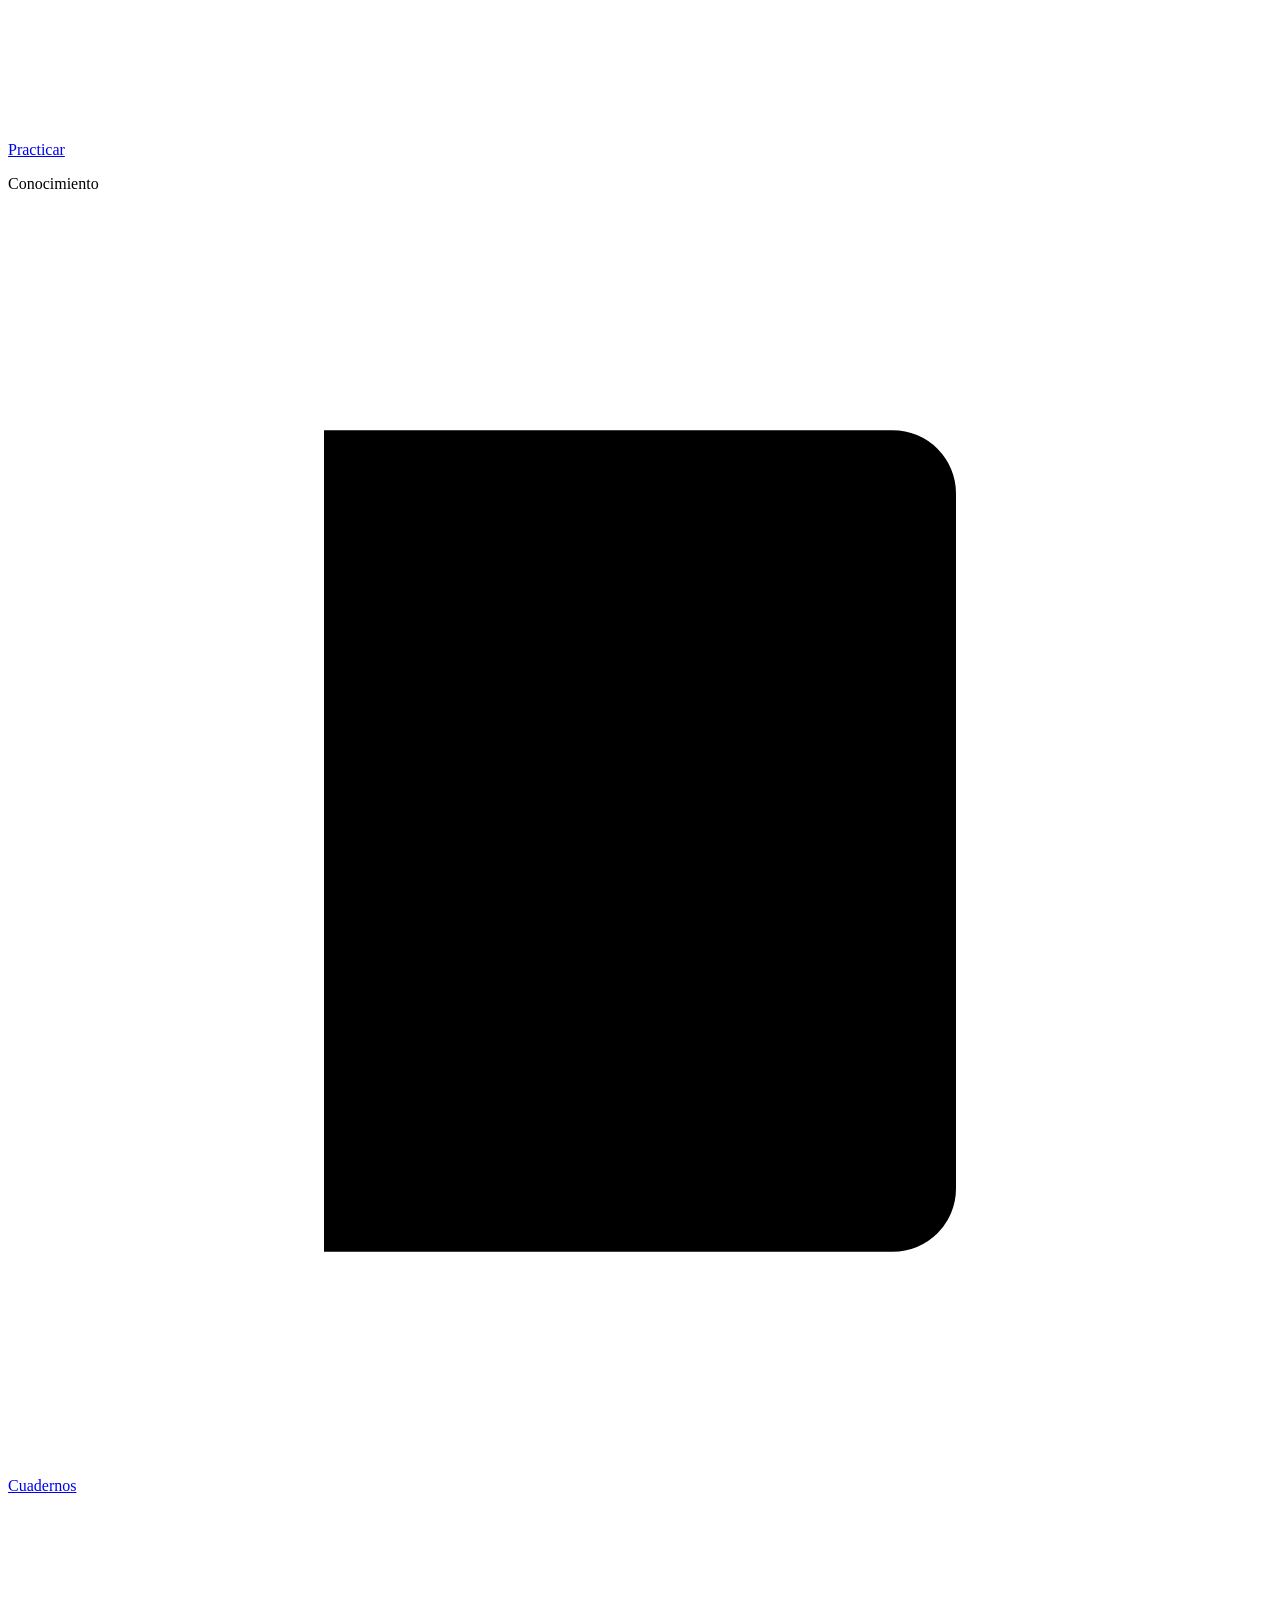
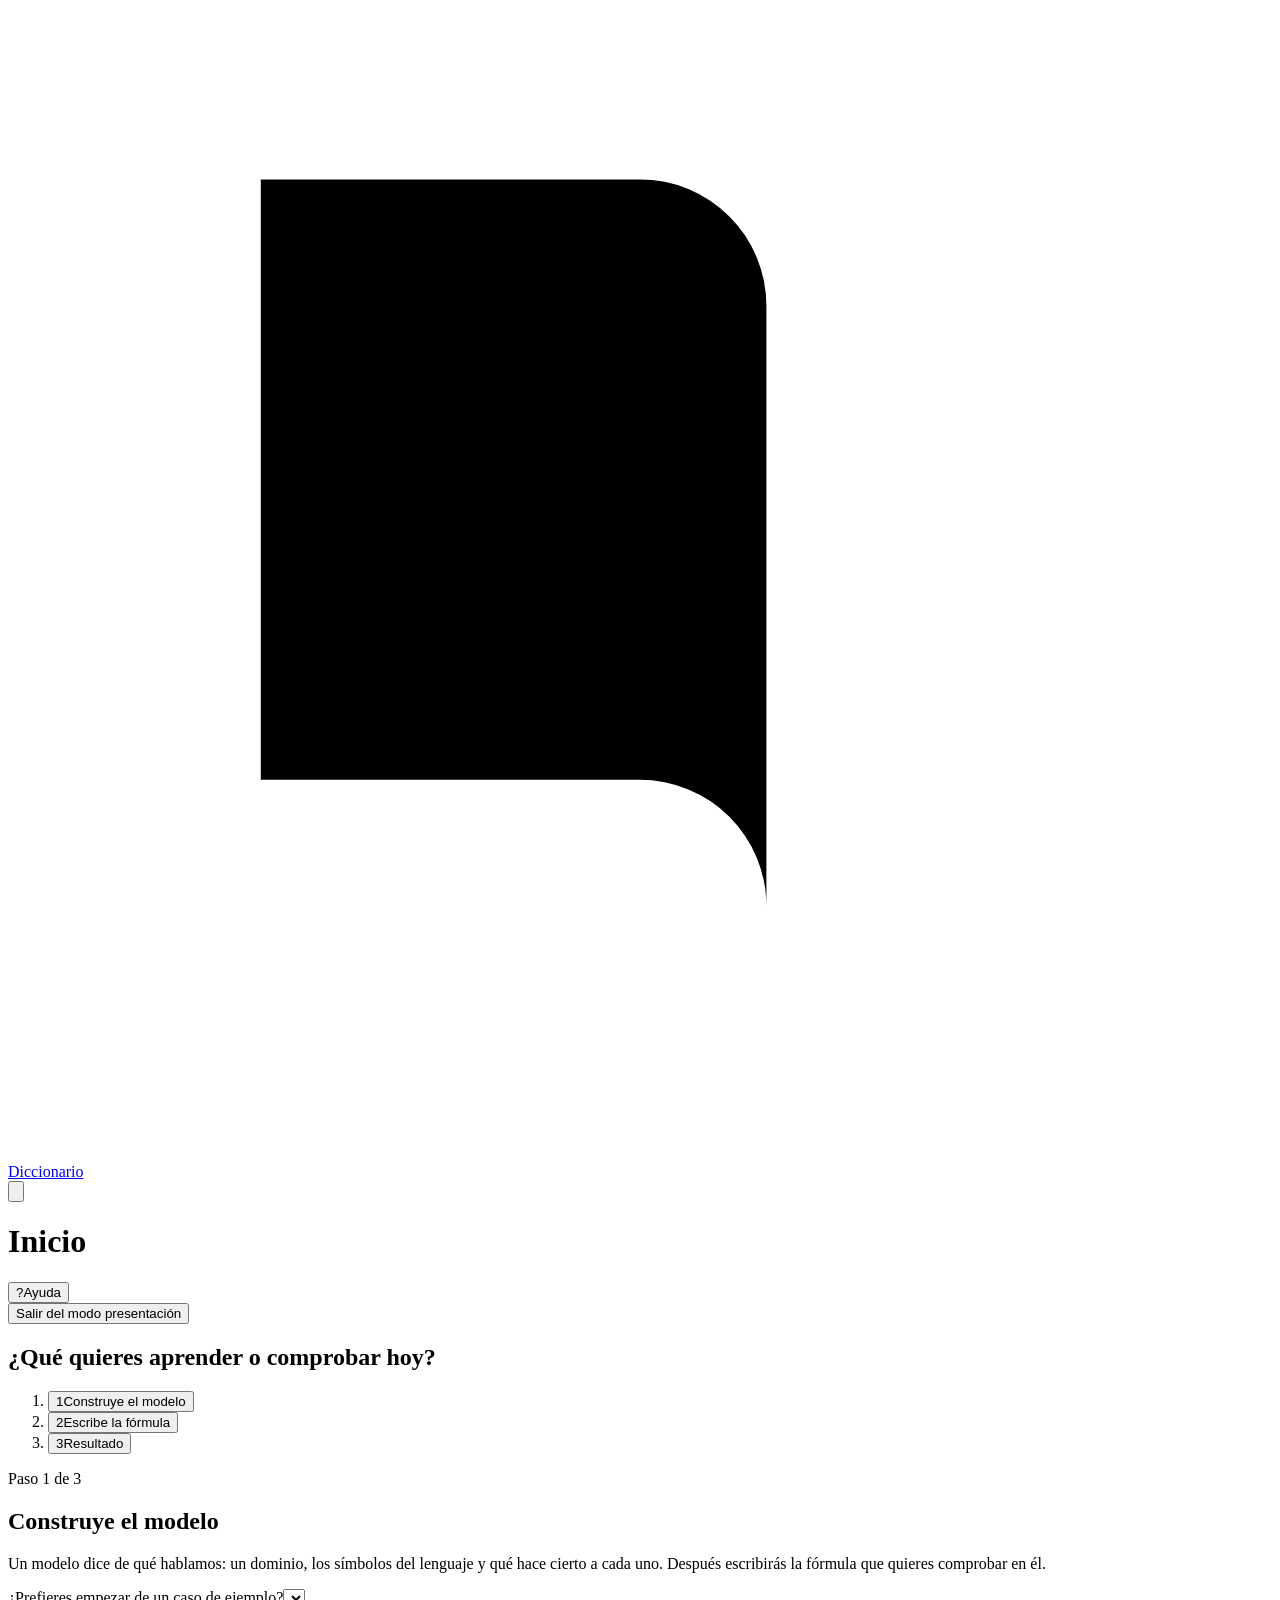
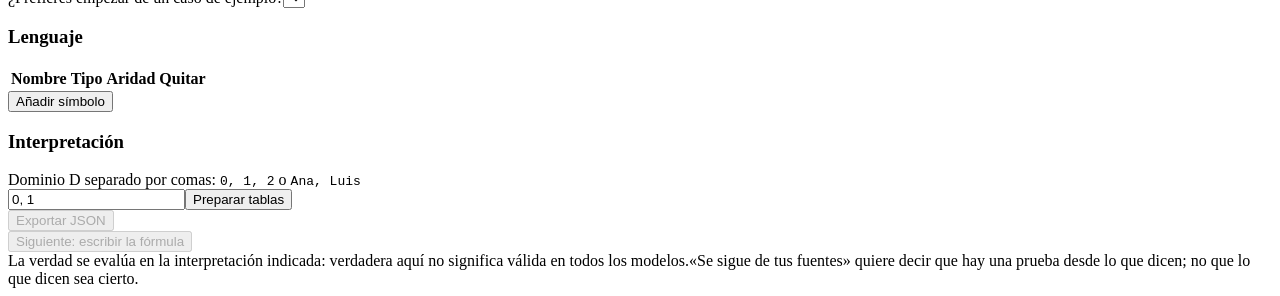
==== commit 8ff99051: "Marca Batz, motivos de hilo, guía de símbolos y modo presentación" ====
--- a/src/logos/web/index.html
+++ b/src/logos/web/index.html
@@ -4,11 +4,12 @@
   <meta charset="utf-8">
   <meta name="viewport" content="width=device-width, initial-scale=1, viewport-fit=cover">
   <meta name="theme-color" content="#006f50">
-  <title>Inicio · LOGOS</title>
+  <title>Inicio · Batz</title>
   <link rel="icon" href="/favicon.svg" type="image/svg+xml">
   <link rel="stylesheet" href="/tokens.css">
   <link rel="stylesheet" href="/style.css">
   <link rel="stylesheet" href="/styles/shell.css">
+  <link rel="stylesheet" href="/styles/thread.css">
   <link rel="stylesheet" href="/styles/evaluator.css">
   <link rel="stylesheet" href="/features/explanation-player/player.css">
   <link rel="stylesheet" href="/styles/tour.css">
@@ -23,7 +24,7 @@
   <div class="app">
     <aside id="sidebar" class="sidebar" aria-label="Navegación principal">
       <div class="sidebar-head">
-        <p class="wordmark">LOGOS <span>Laboratorio de lógica</span></p>
+        <p class="wordmark"><svg class="brand-mark" viewBox="0 0 32 32" aria-hidden="true"><path class="thread" d="M4 24c0-9 10-15 15-9s-3 12-9 8 1-14 11-15c5-.6 7 3 7 6"/><circle class="knot" cx="28" cy="14" r="2.2"/></svg><span class="brand-name">Batz</span> <span class="brand-sub">hilo de la lógica</span></p>
         <button id="sidebar-collapse" class="sidebar-toggle" type="button" aria-pressed="false" aria-label="Contraer el menú lateral" title="Contraer el menú lateral"><svg class="icon" viewBox="0 0 20 20" aria-hidden="true"><path d="M12.5 4.5 7 10l5.5 5.5"/></svg></button>
       </div>
       <nav id="nav" class="nav">
@@ -49,7 +50,23 @@
           <input id="import-file" type="file" accept=".logos,.txt,.json,application/json,text/plain" hidden>
         </div>
       </header>
-      <div id="help-panel" class="help-panel" role="region" aria-label="Ayuda de la sección" hidden><p id="help-text"></p><button id="tour-open" class="button secondary help-tour" type="button">Ver el recorrido</button></div>
+      <div id="help-panel" class="help-panel" role="region" aria-label="Ayuda de la sección" hidden><p id="help-text"></p><button id="tour-open" class="button secondary help-tour" type="button">Ver el recorrido</button>
+        <details class="symbol-guide"><summary>Guía de símbolos</summary>
+          <table><thead><tr><th>Símbolo</th><th>Se lee</th><th>Ejemplo</th></tr></thead><tbody>
+            <tr><td>∀</td><td>para todo</td><td><code>∀x P(x)</code></td></tr>
+            <tr><td>∃</td><td>existe al menos un</td><td><code>∃x P(x)</code></td></tr>
+            <tr><td>¬</td><td>no</td><td><code>¬P(x)</code></td></tr>
+            <tr><td>∧</td><td>y</td><td><code>P(x) ∧ Q(x)</code></td></tr>
+            <tr><td>∨</td><td>o (inclusivo)</td><td><code>P(x) ∨ Q(x)</code></td></tr>
+            <tr><td>→</td><td>si… entonces</td><td><code>P(x) → Q(x)</code></td></tr>
+            <tr><td>↔</td><td>si y solo si</td><td><code>P(x) ↔ Q(x)</code></td></tr>
+            <tr><td>=</td><td>es igual a</td><td><code>x = y</code></td></tr>
+            <tr><td>⊢</td><td>se demuestra / se sigue</td><td><code>P(a) ⊢ ∃x P(x)</code></td></tr>
+          </tbody></table>
+        </details>
+        <p><button id="present-toggle" class="button secondary small" type="button" aria-pressed="false">Modo presentación</button> <span class="hint">Letra grande y sin barra lateral, para proyectar.</span></p>
+      </div>
+      <div class="presenting-bar"><button id="present-exit" class="button primary small" type="button">Salir del modo presentación</button></div>
       <div id="toasts" class="toasts" role="status" aria-live="polite"></div>
       <main id="main" class="main" tabindex="-1">
       <section id="mode-home" class="home" aria-labelledby="home-heading">
@@ -243,7 +260,7 @@
     </div>
     <section id="nb-sources-panel" class="pane model" aria-labelledby="nb-heading">
       <h2 id="nb-heading" class="pane-title">Fuentes</h2>
-      <p class="pane-lede">Reúne textos en español. Cada oración que se entiende pasa a ser una premisa, y las respuestas citan de qué oración salió cada una.</p>
+      <p class="pane-lede">Tus apuntes, pero que se pueden interrogar: pega o sube los textos de la clase en español. Cada oración que Batz entiende pasa a ser una premisa, y cada respuesta cita la oración exacta de la que salió, con su prueba o con un contramodelo. Se guardan en este equipo.</p>
 
       <div id="nb-empty" class="block" hidden>
         <h3>Todavía no hay cuadernos</h3>
@@ -281,7 +298,7 @@
         </div>
 
         <details class="more"><summary>Exportar, importar o borrar</summary>
-          <p class="hint">El archivo exportado lleva las fuentes y las lecturas que elegiste; se puede abrir en otro equipo con LOGOS.</p>
+          <p class="hint">El archivo exportado lleva las fuentes y las lecturas que elegiste; se puede abrir en otro equipo con Batz.</p>
           <div class="actions"><button id="nb-export" class="button secondary" type="button">Exportar cuaderno</button><button id="nb-import" class="button secondary" type="button">Importar cuaderno</button>
             <input id="nb-import-file" type="file" accept=".json,application/json" hidden><button id="nb-delete" class="button secondary" type="button">Borrar cuaderno</button></div>
         </details>
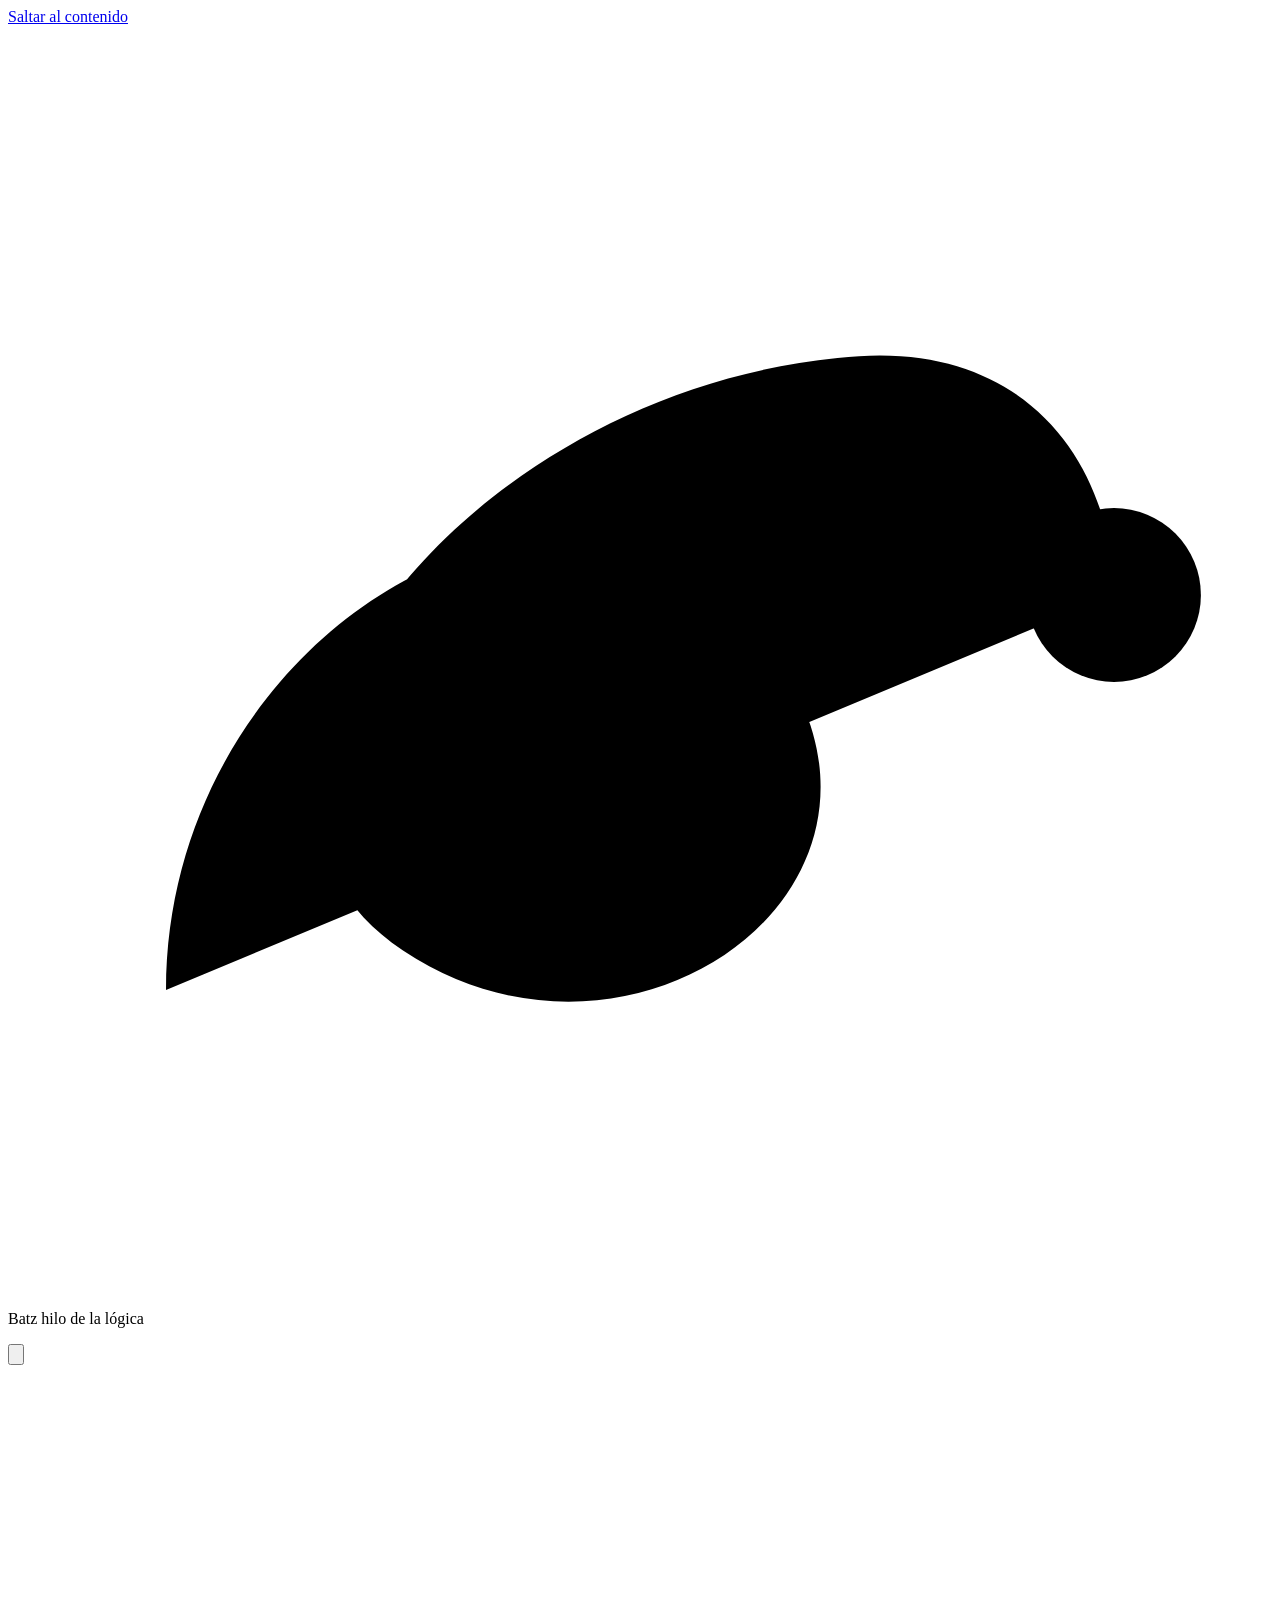
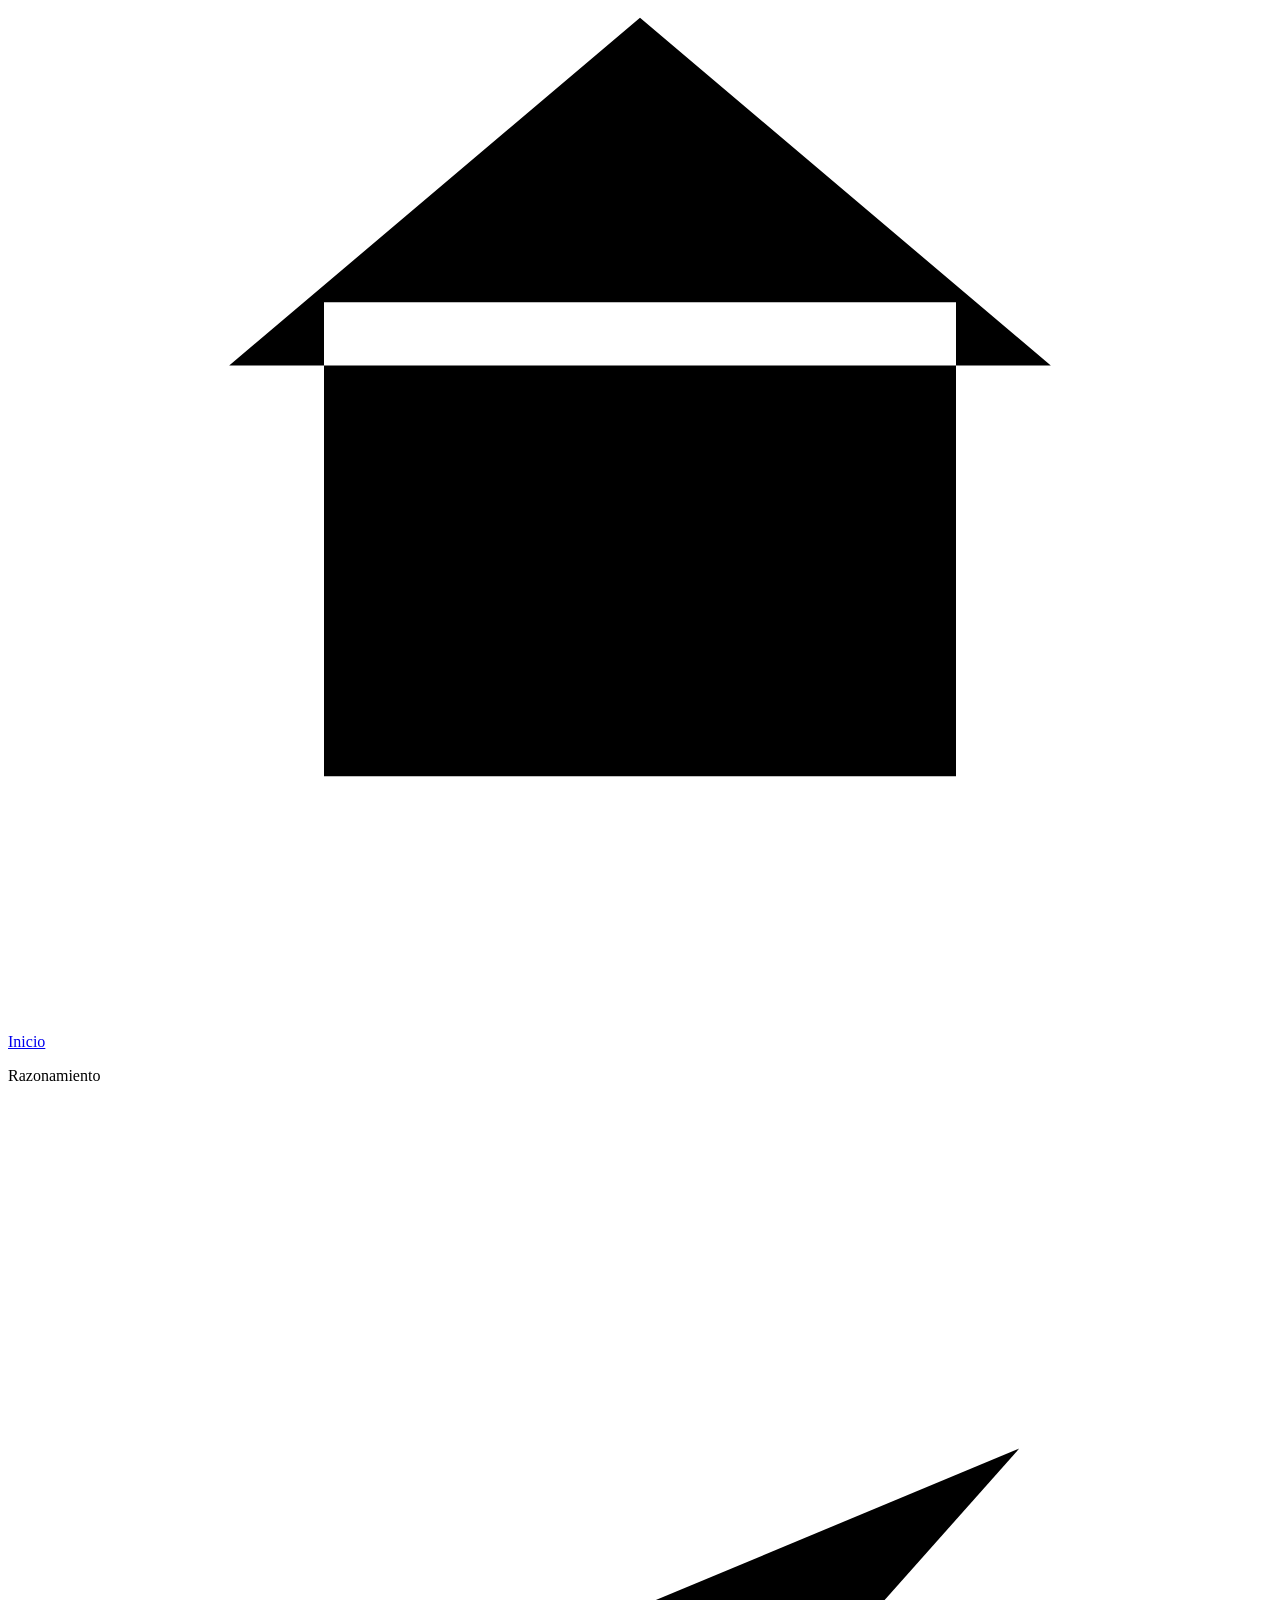
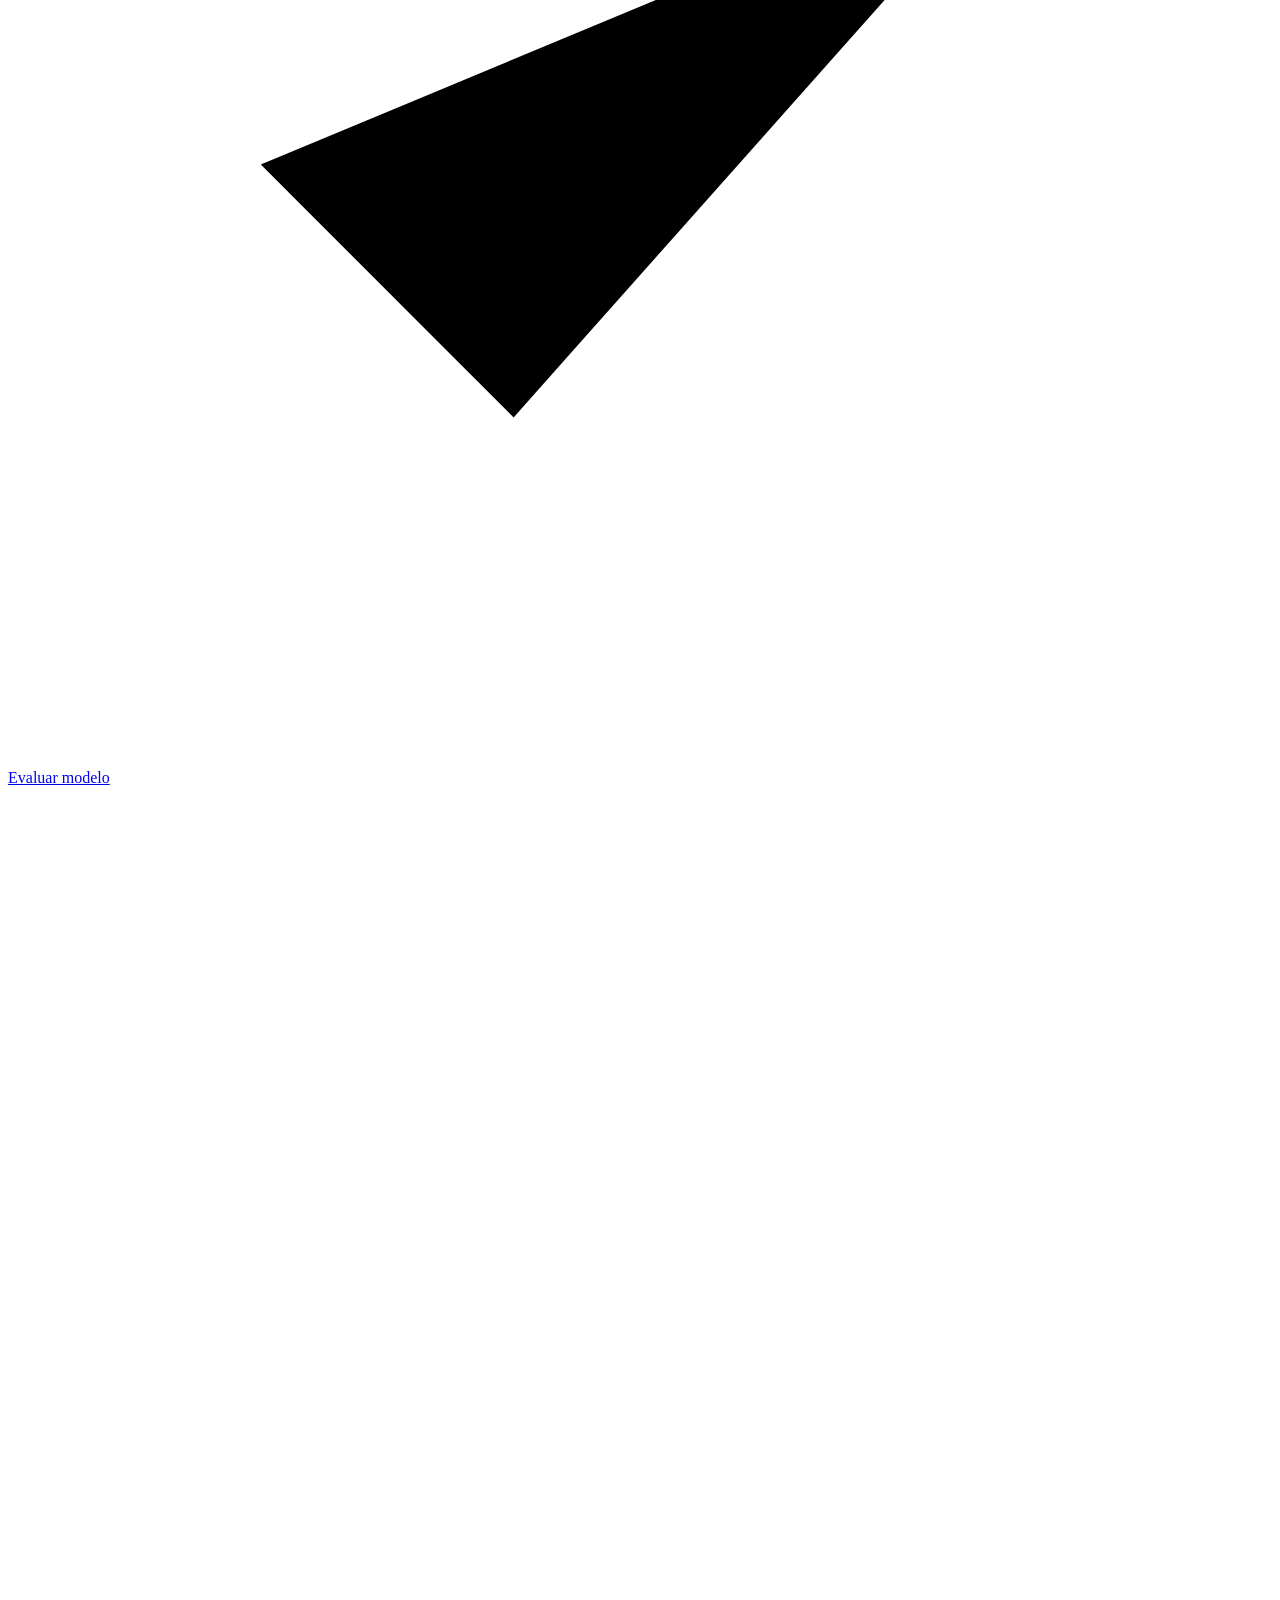
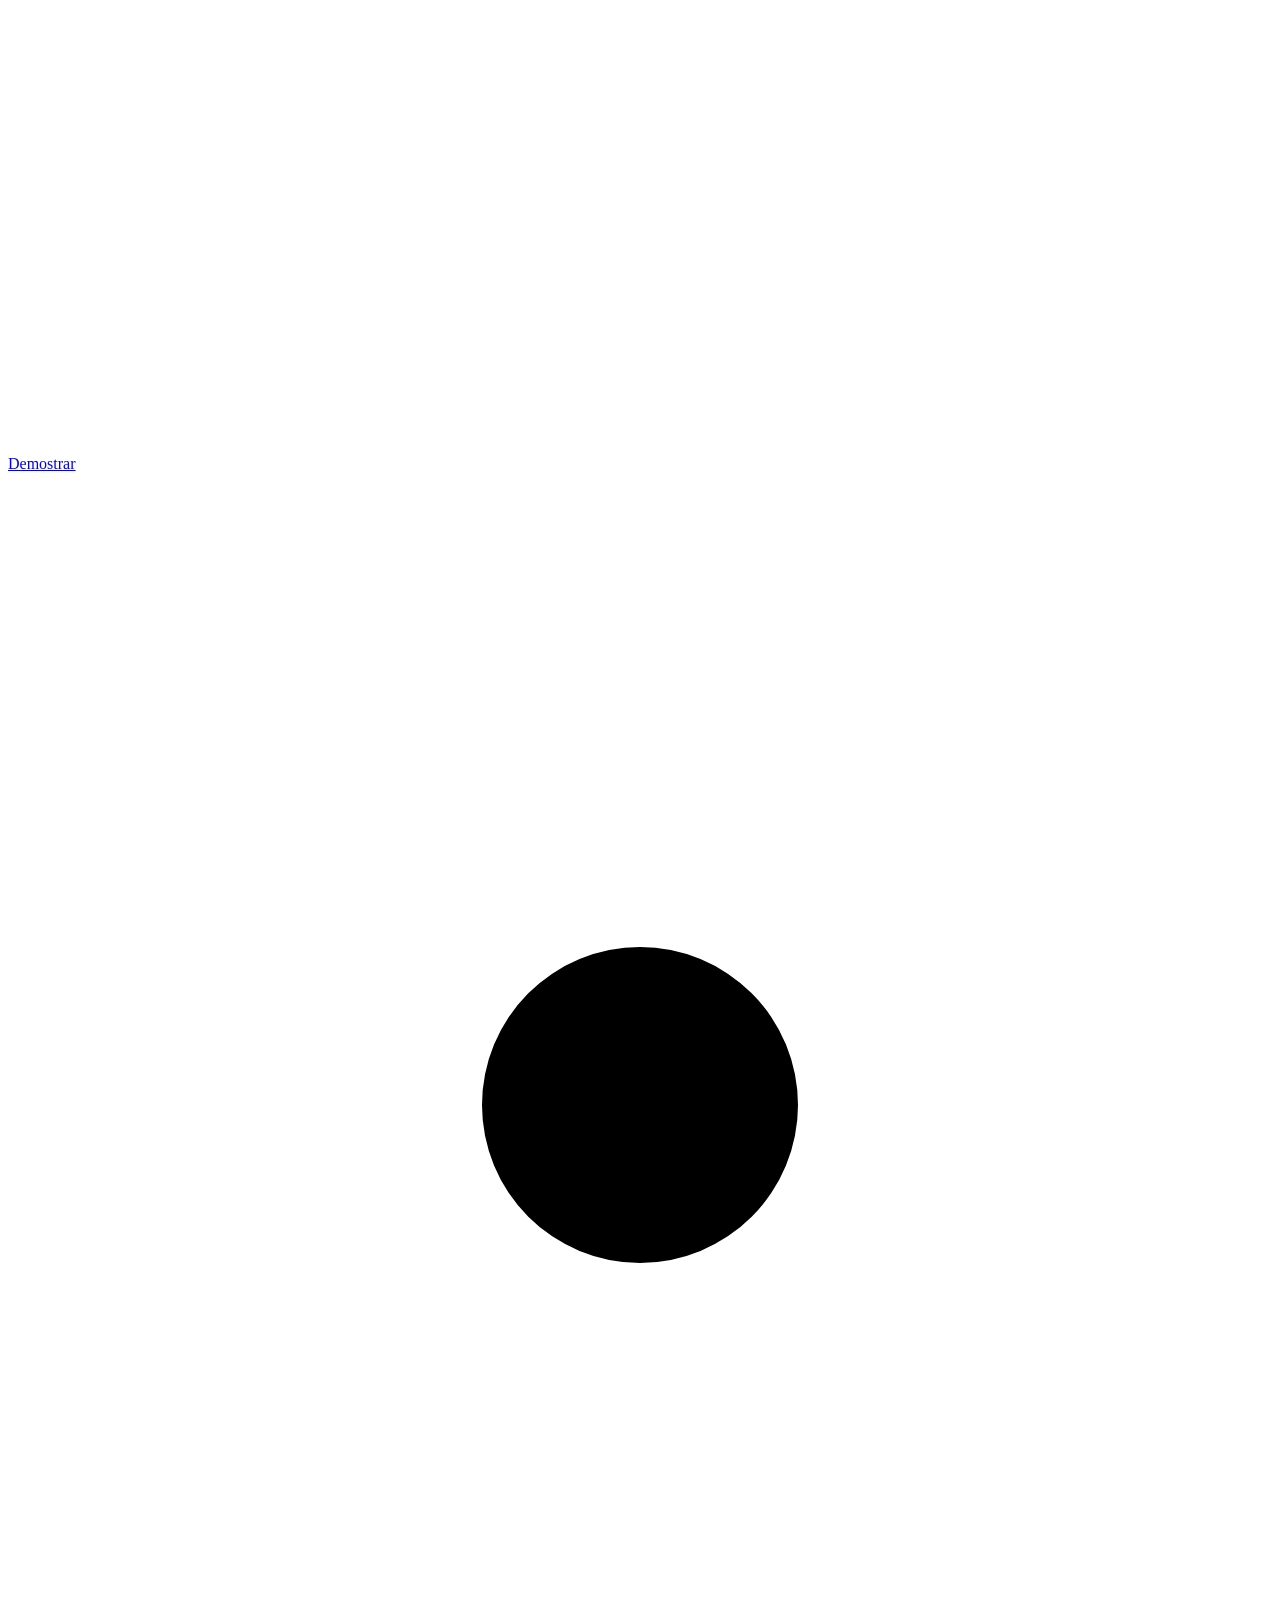
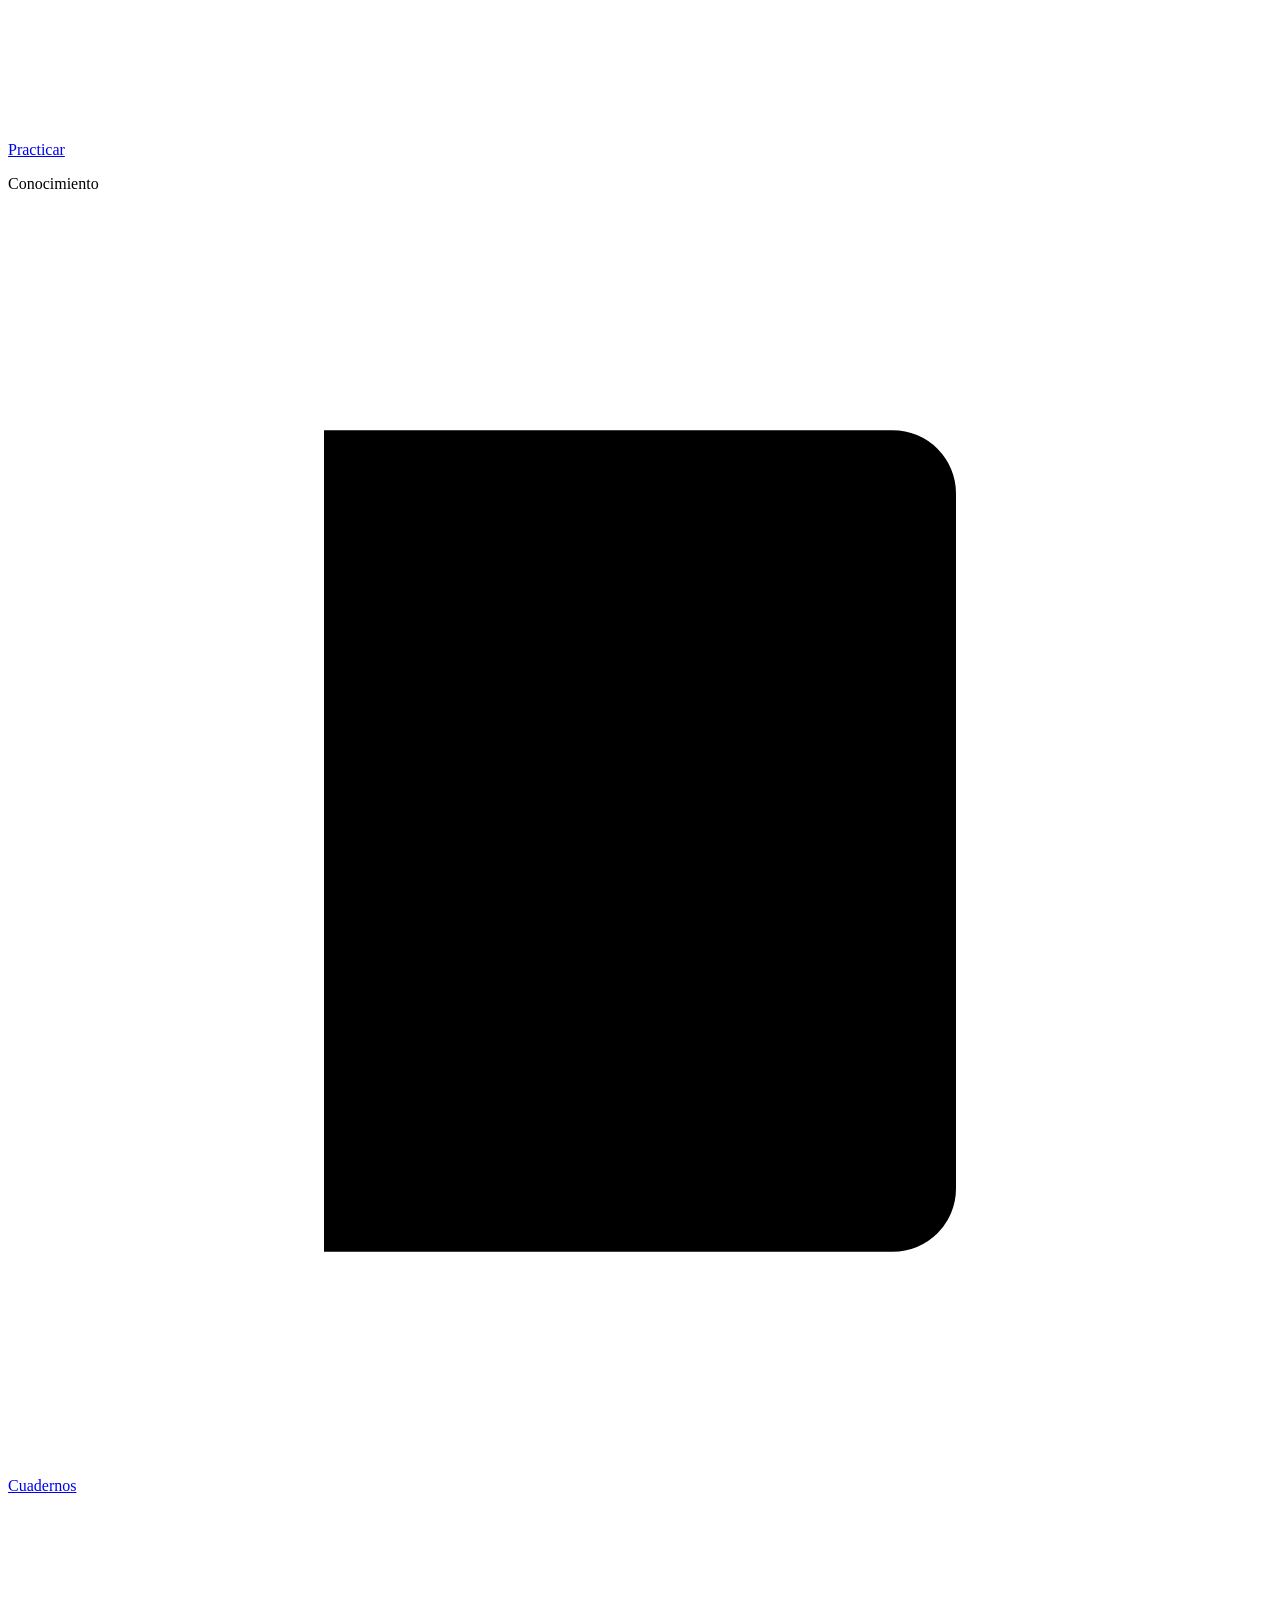
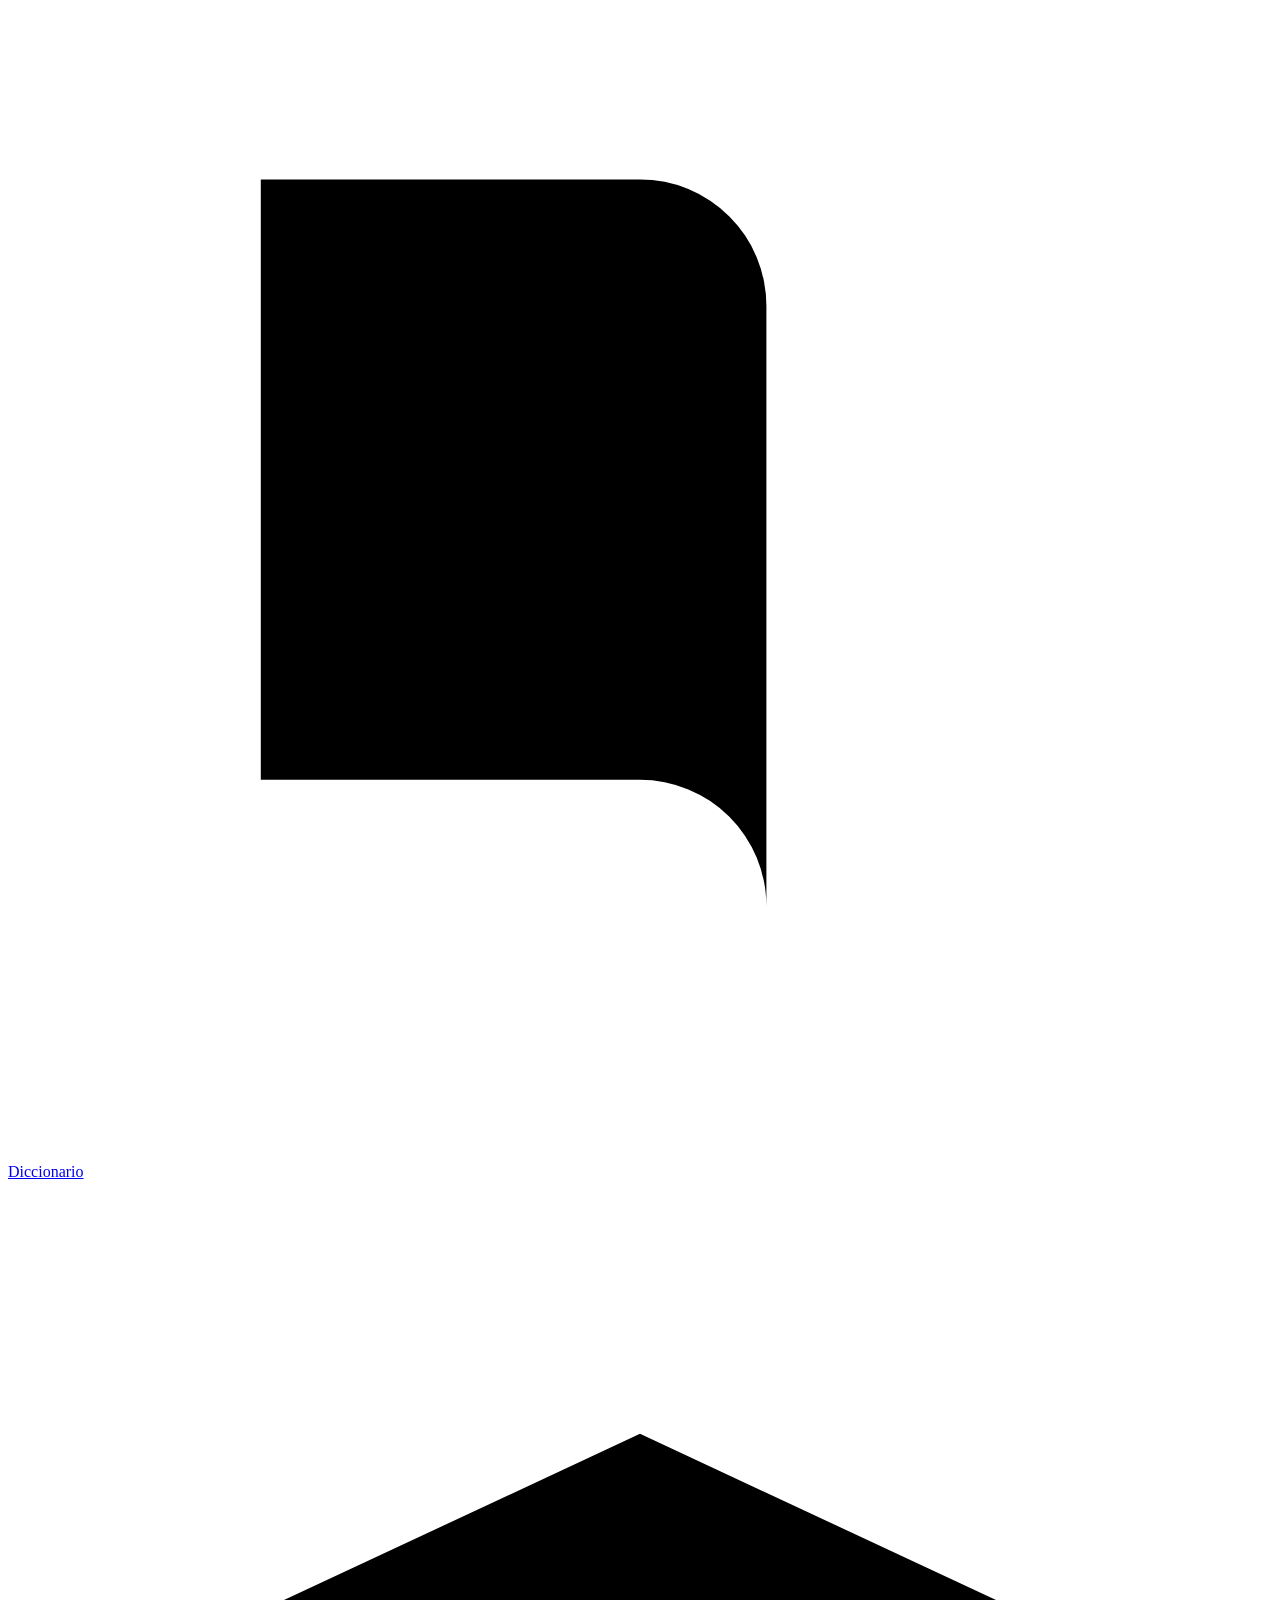
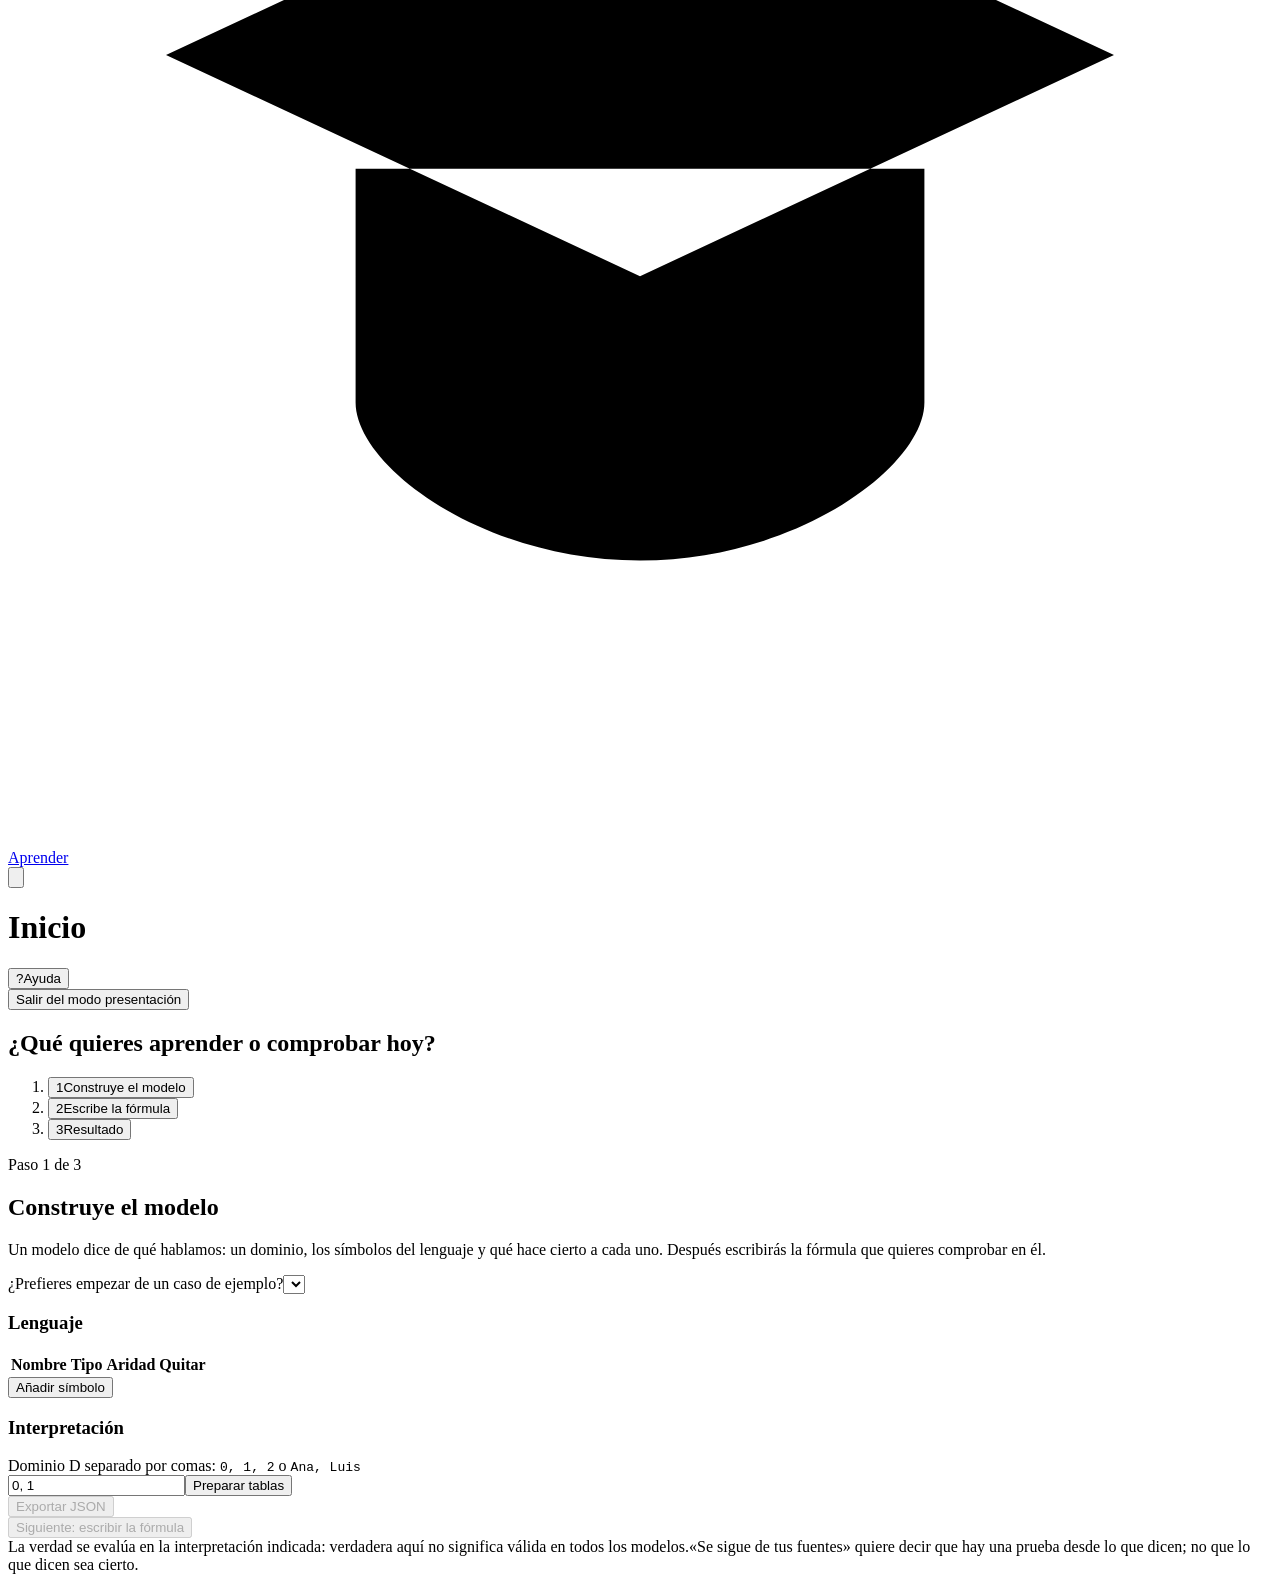
==== commit e4d9af0d: "Añade la sección Aprender: historia de la lógica y tarjetas de teoría" ====
--- a/src/logos/web/index.html
+++ b/src/logos/web/index.html
@@ -16,6 +16,8 @@
   <link rel="stylesheet" href="/styles/dictionary.css">
   <link rel="stylesheet" href="/practice.css">
   <link rel="stylesheet" href="/styles/responsive.css">
+  <link rel="stylesheet" href="/styles/home.css">
+  <link rel="stylesheet" href="/styles/learn.css">
   <script type="module" src="/app.js"></script>
   <script defer src="/practice.js"></script>
 </head>
@@ -36,6 +38,7 @@
         <p class="nav-group">Conocimiento</p>
         <a id="tab-notebook" class="nav-link" href="#/cuadernos"><svg class="icon" viewBox="0 0 20 20" aria-hidden="true"><path d="M5 3.5h9a1 1 0 0 1 1 1v11a1 1 0 0 1-1 1H5zM8 3.5v13"/></svg><span class="nav-label">Cuadernos</span></a>
         <a id="tab-dictionary" class="nav-link" href="#/diccionario"><svg class="icon" viewBox="0 0 20 20" aria-hidden="true"><path d="M4 4.5h6a2 2 0 0 1 2 2V16a2 2 0 0 0-2-2H4zM16 4.5h-4"/></svg><span class="nav-label">Diccionario</span></a>
+        <a id="tab-learn" class="nav-link" href="#/aprender"><svg class="icon" viewBox="0 0 20 20" aria-hidden="true"><path d="M2.5 7.5 10 4l7.5 3.5L10 11zM5.5 9.3v3.7c0 1 2 2.5 4.5 2.5s4.5-1.5 4.5-2.5V9.3M17.5 7.5v4.5"/></svg><span class="nav-label">Aprender</span></a>
       </nav>
     </aside>
     <div id="scrim" class="scrim" hidden></div>
@@ -186,6 +189,8 @@
     </section>
     <div id="player-prove" class="player-row"></div>
   </section>
+
+  <section id="mode-learn" class="learn-page" aria-label="Aprender" hidden></section>
 
   <section id="mode-dictionary" class="dict-page" aria-label="Diccionario" data-view="results" hidden>
     <header class="dict-head">
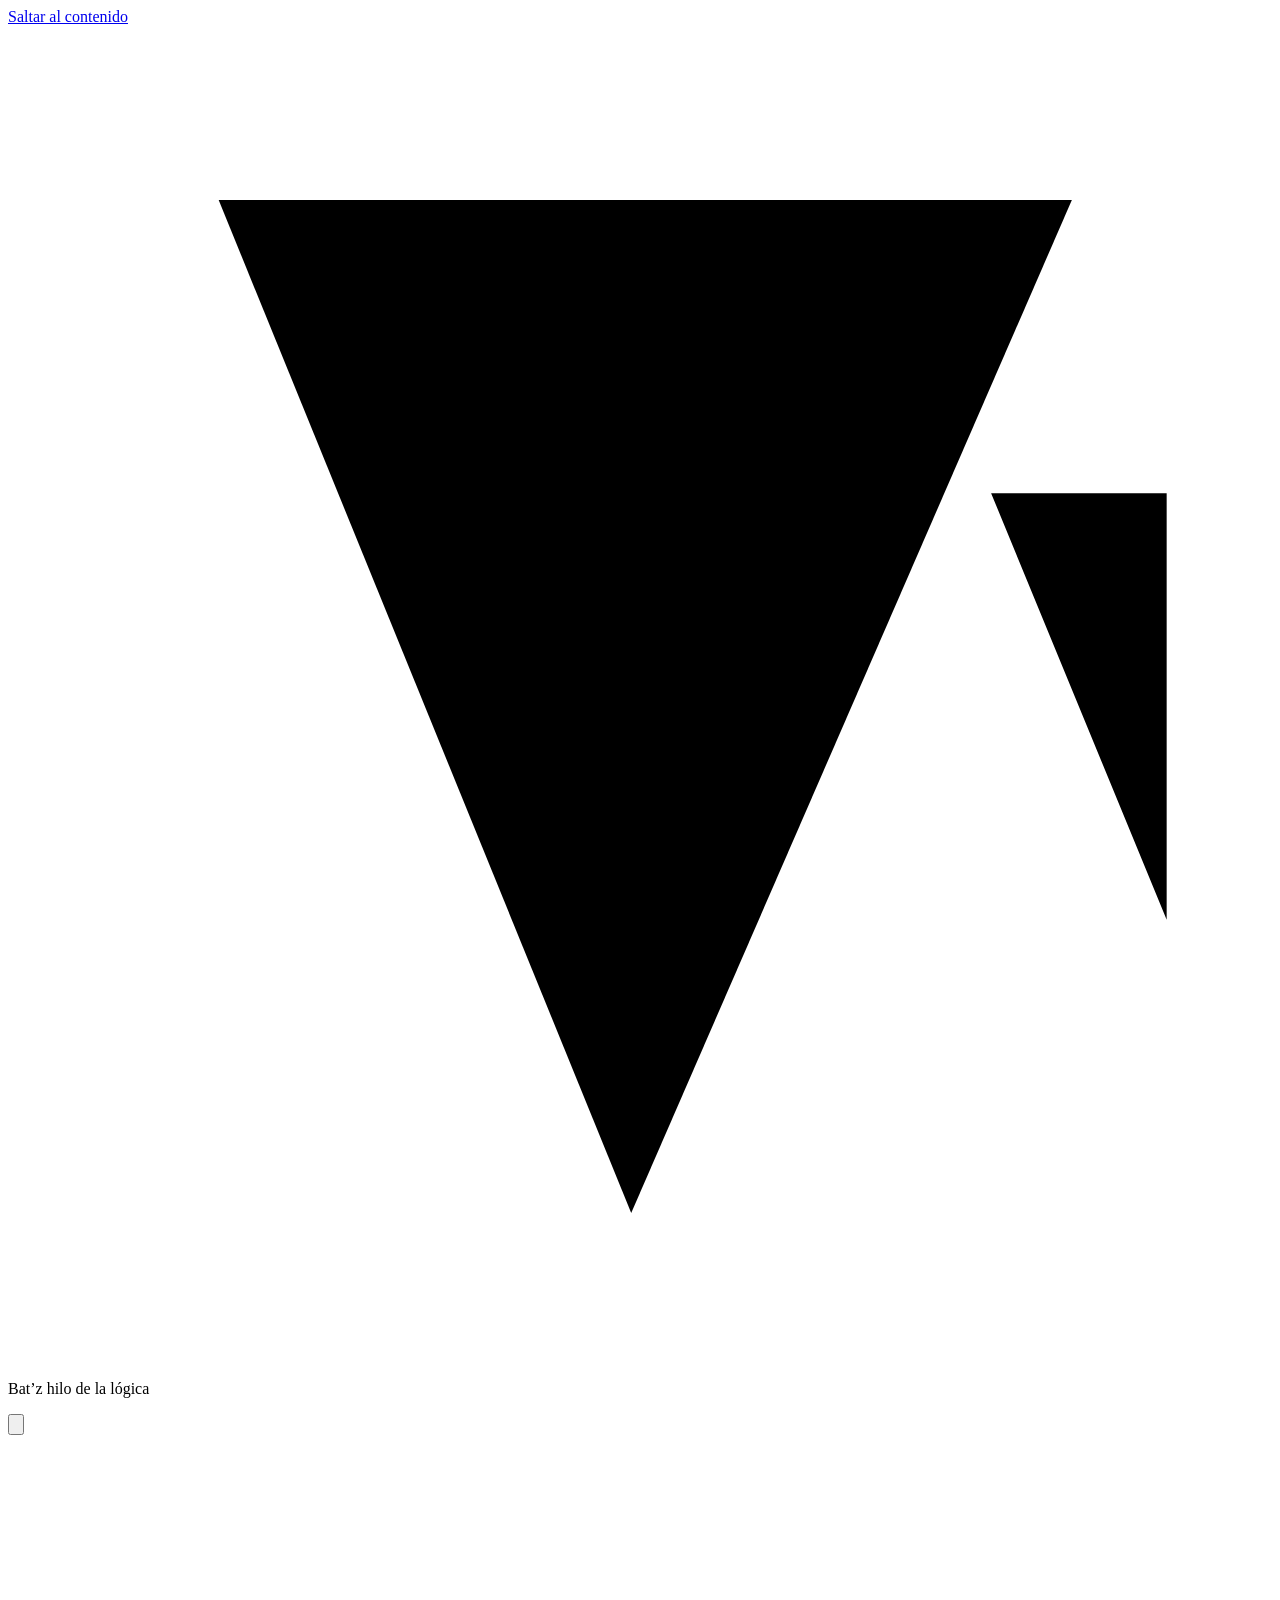
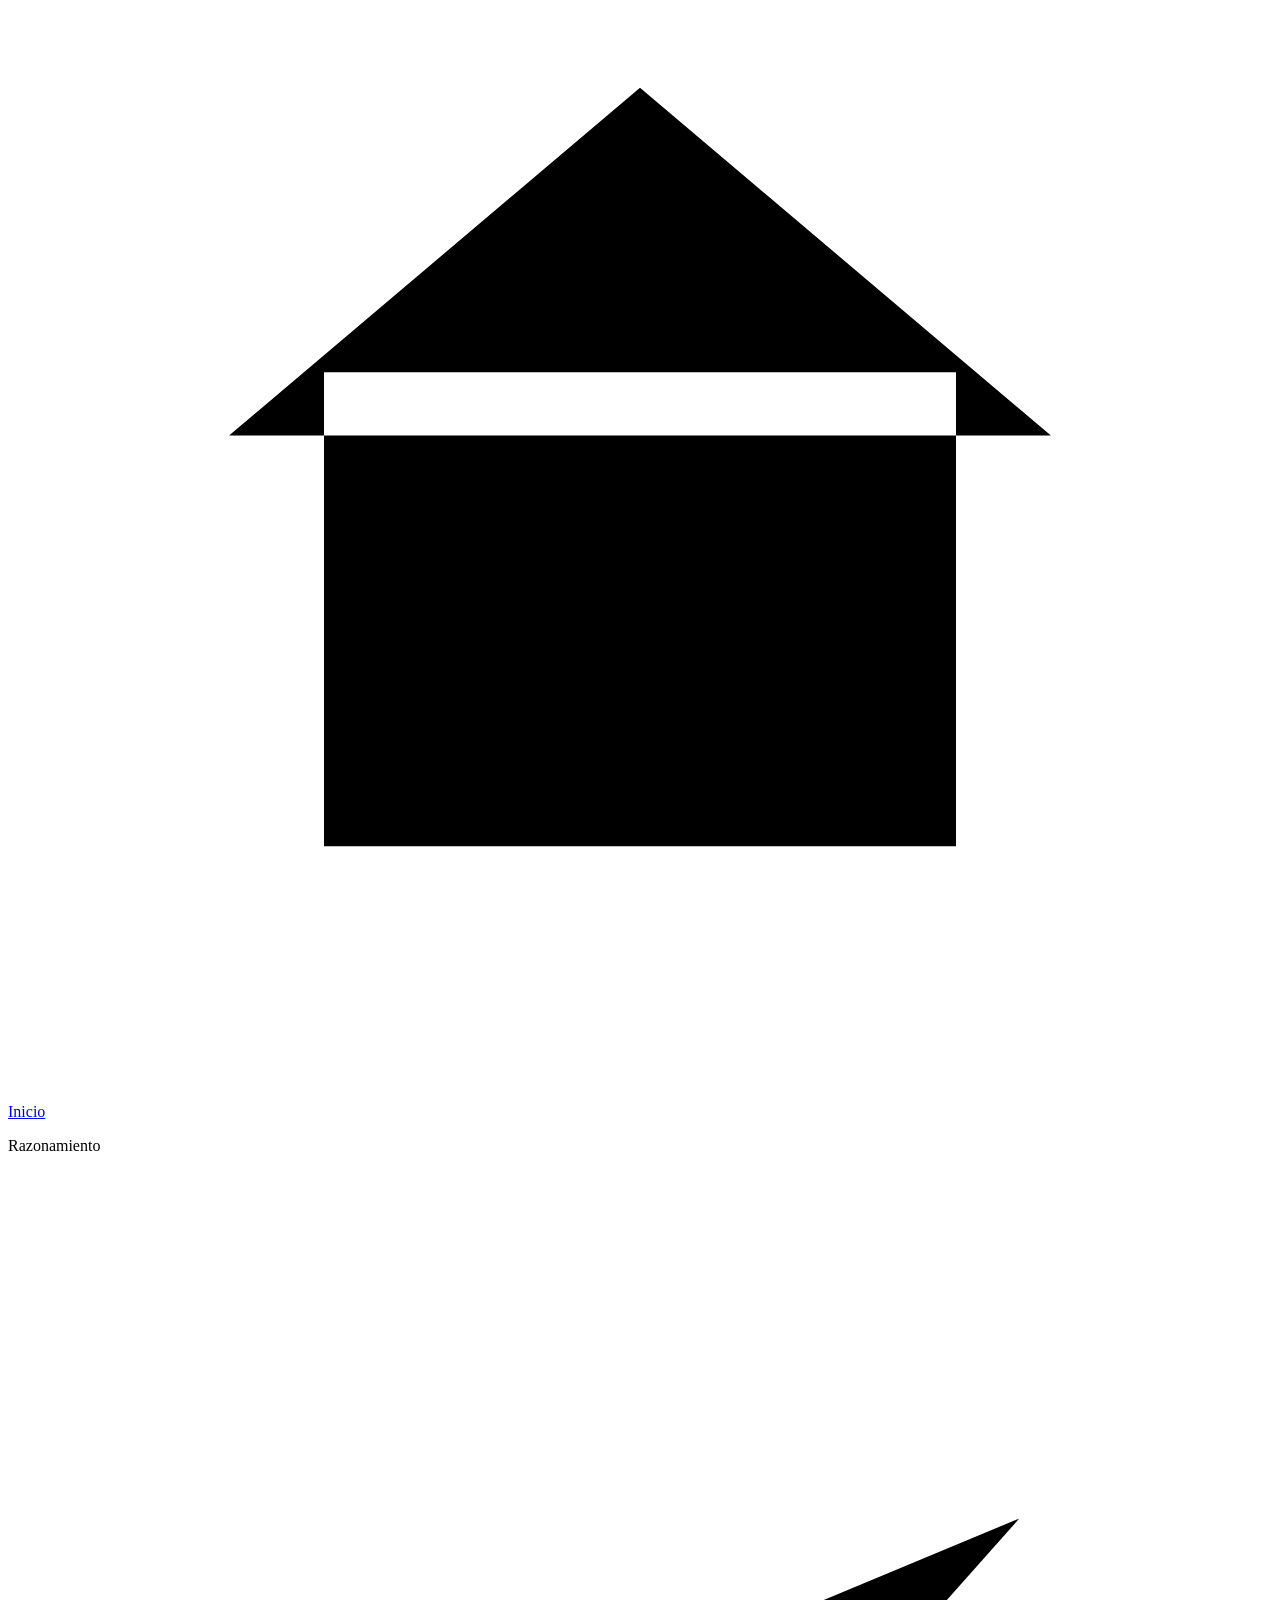
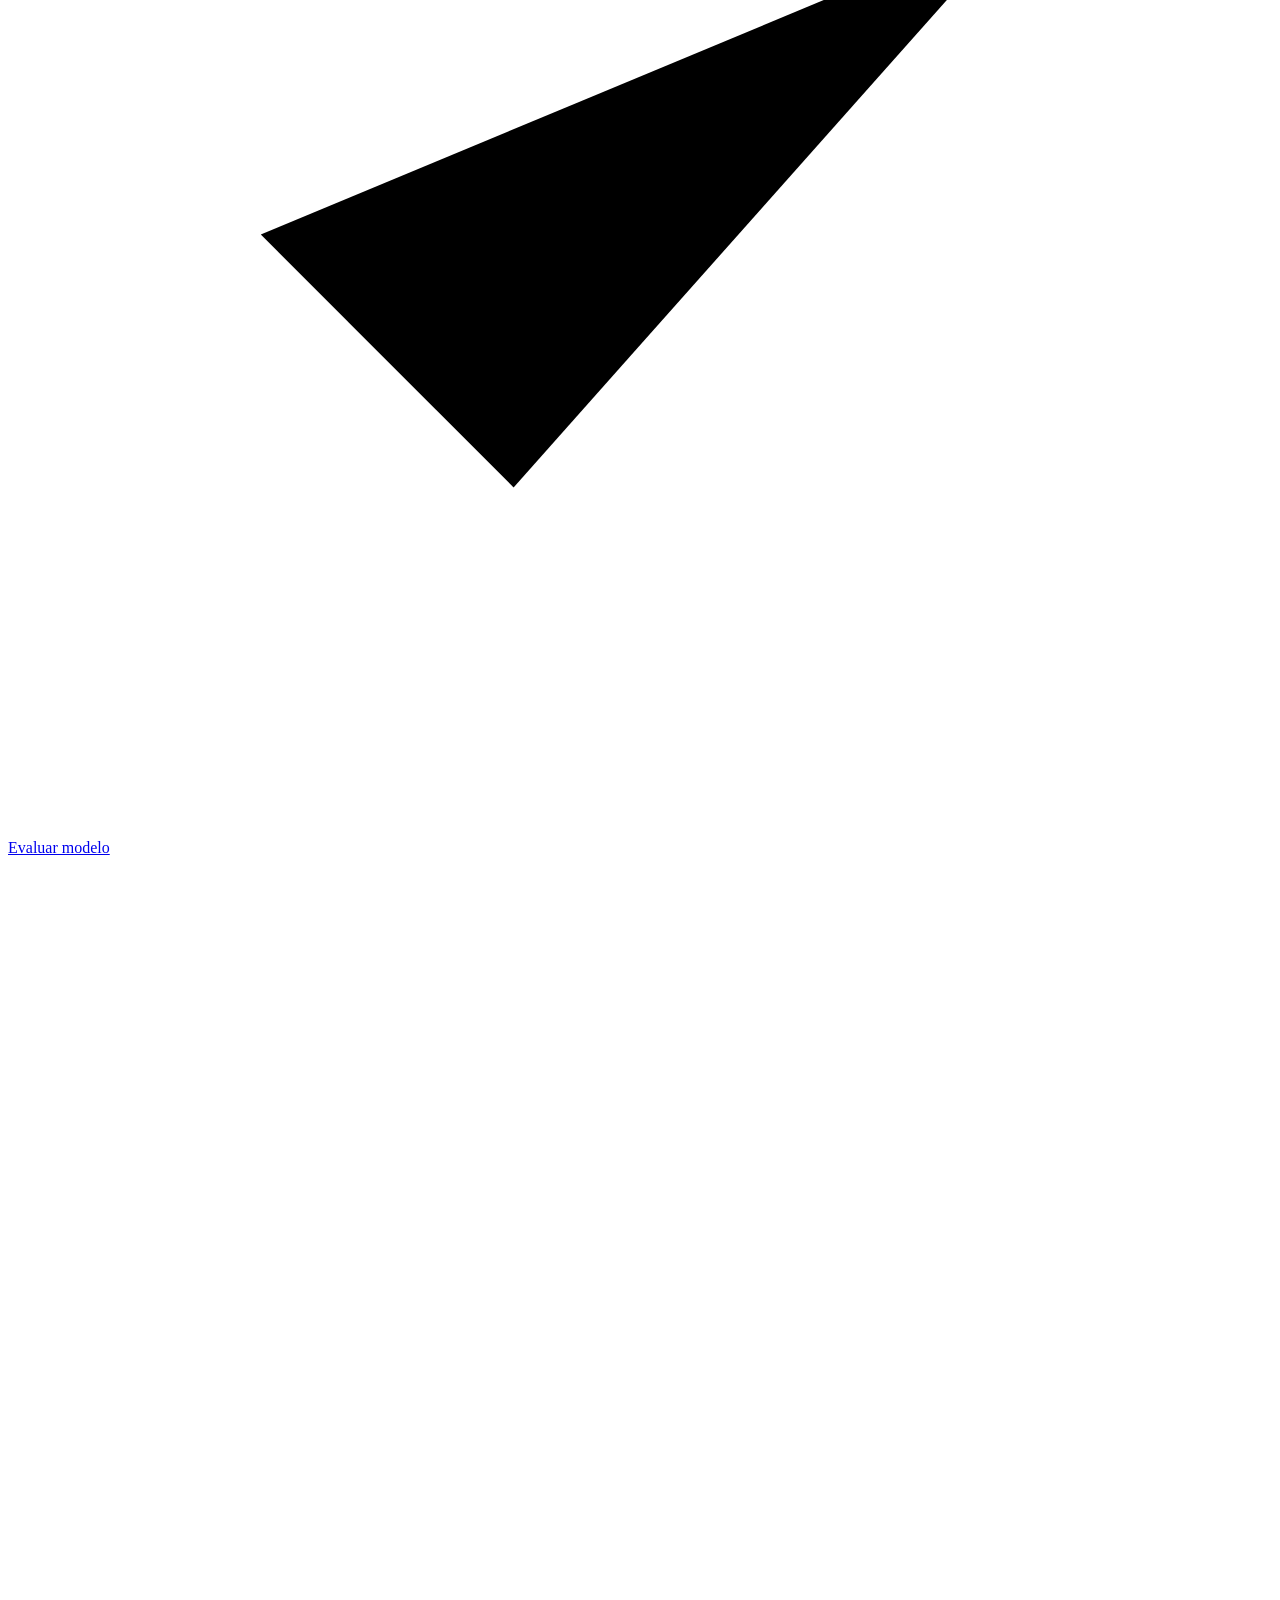
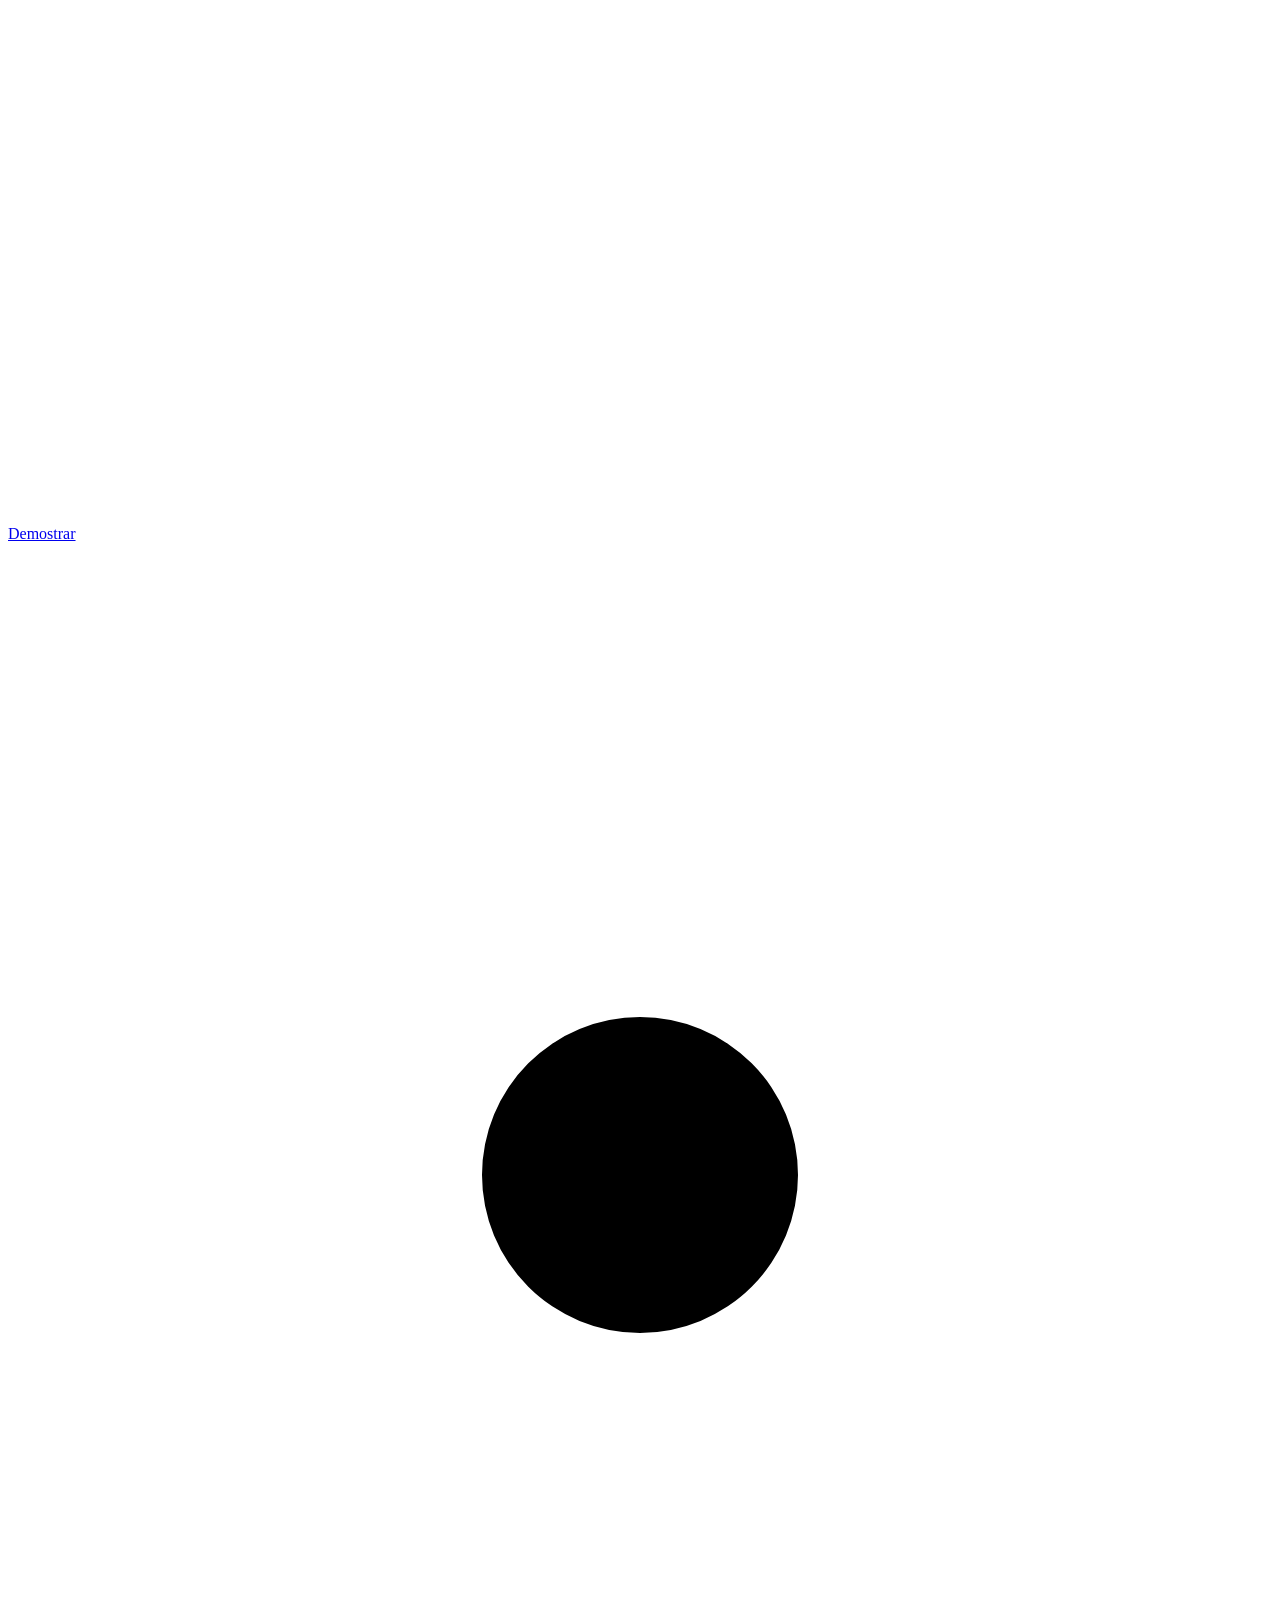
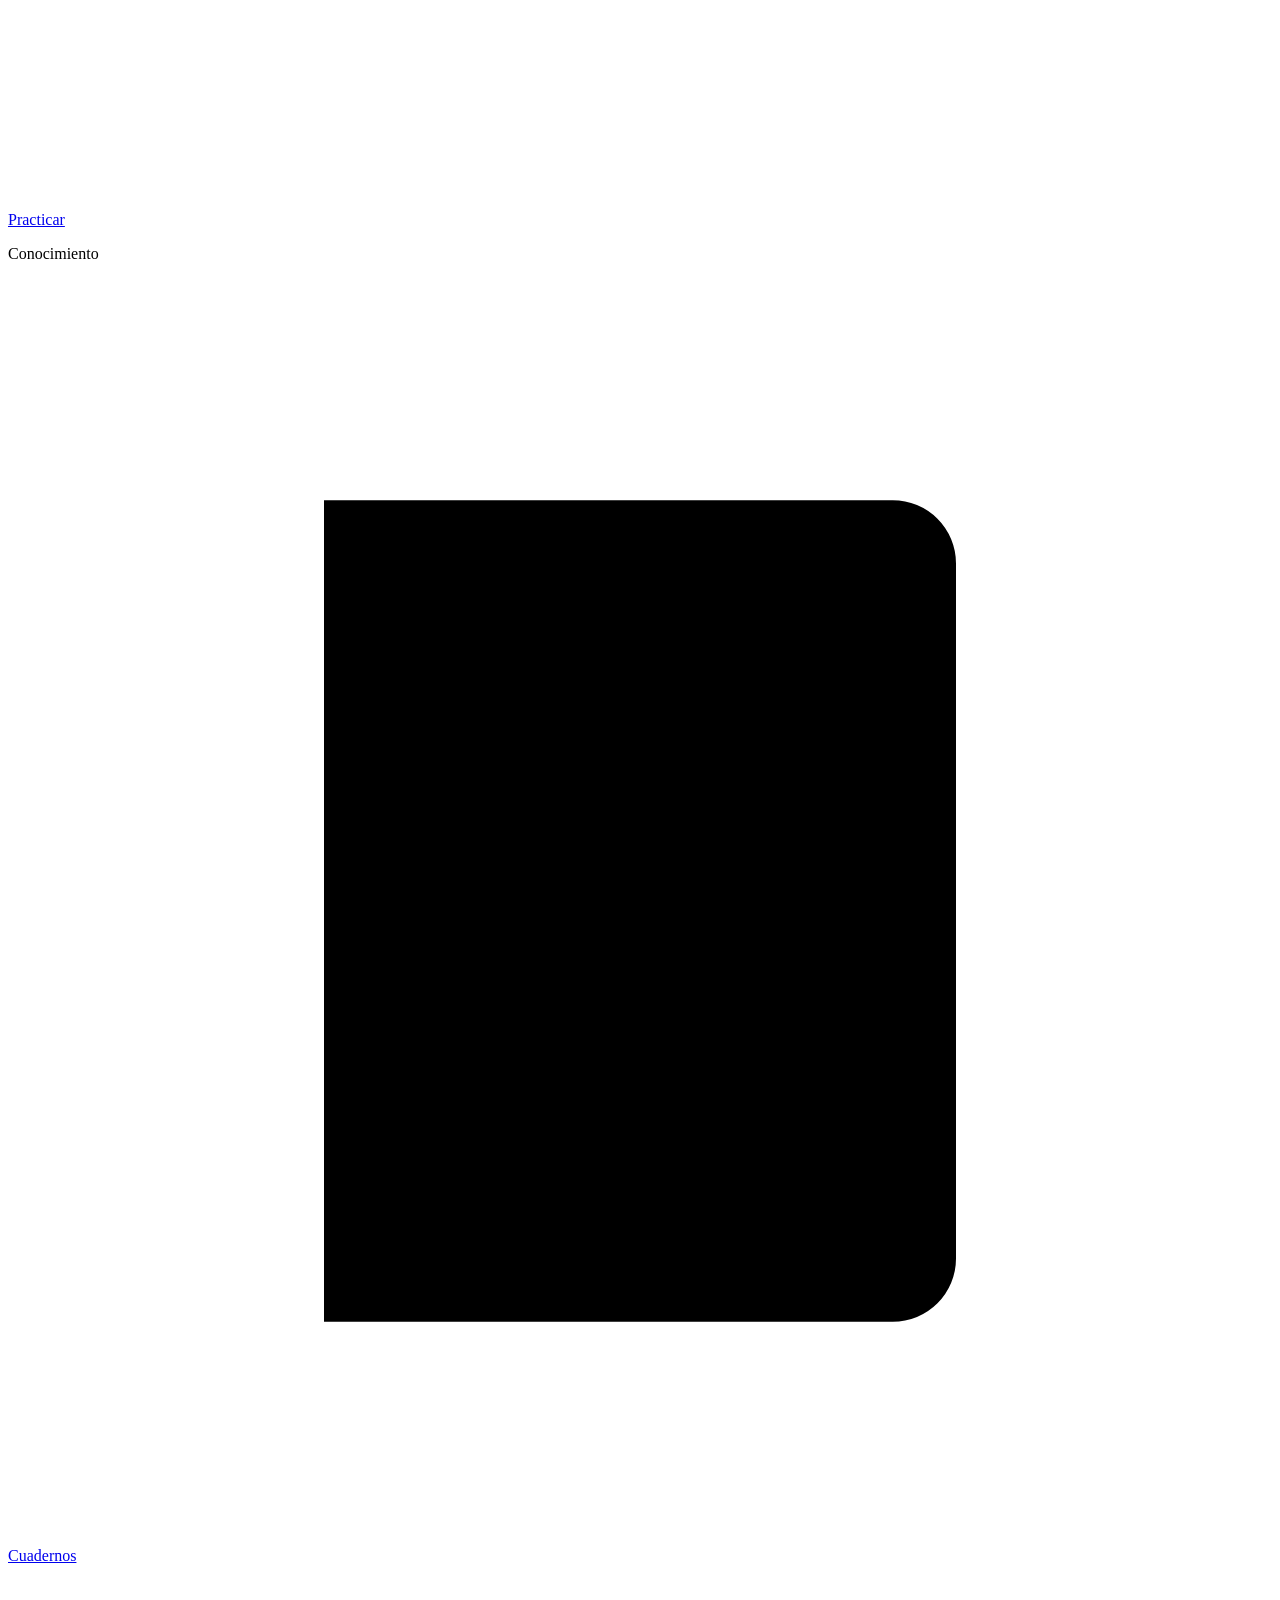
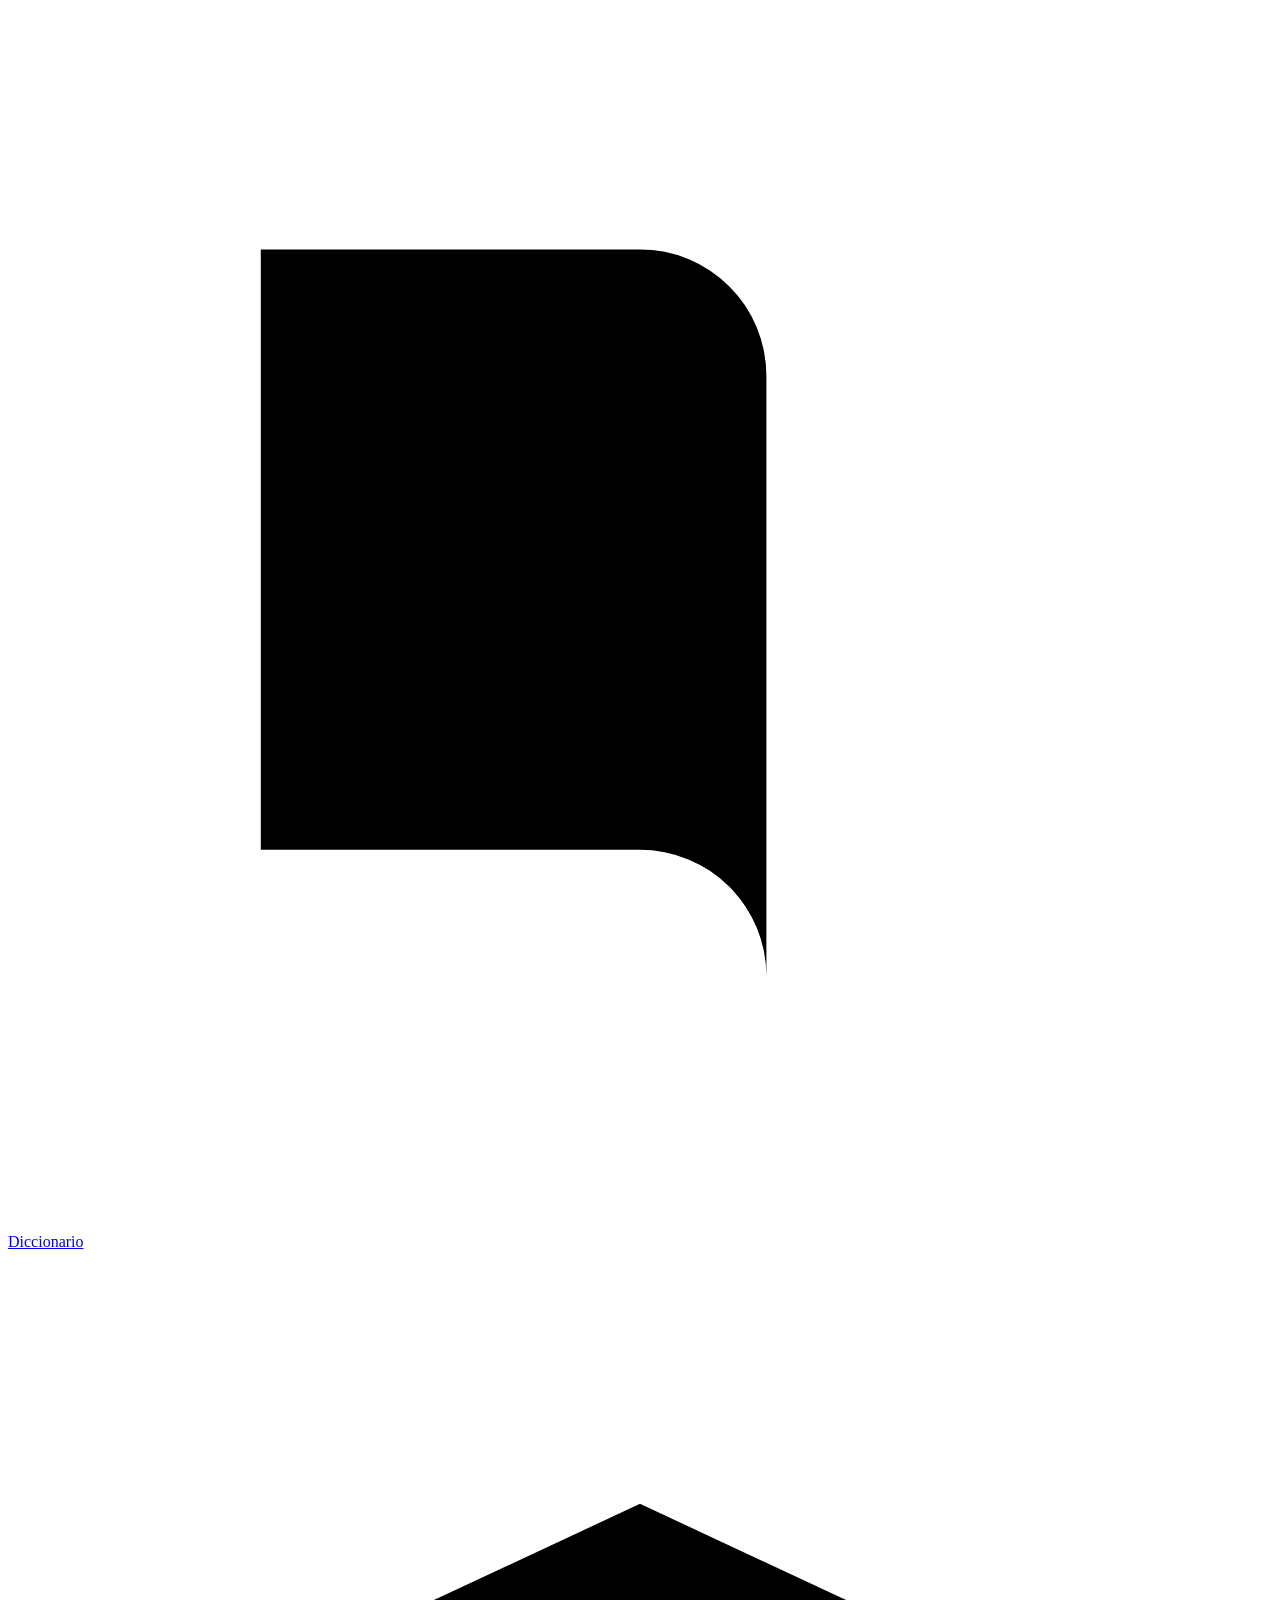
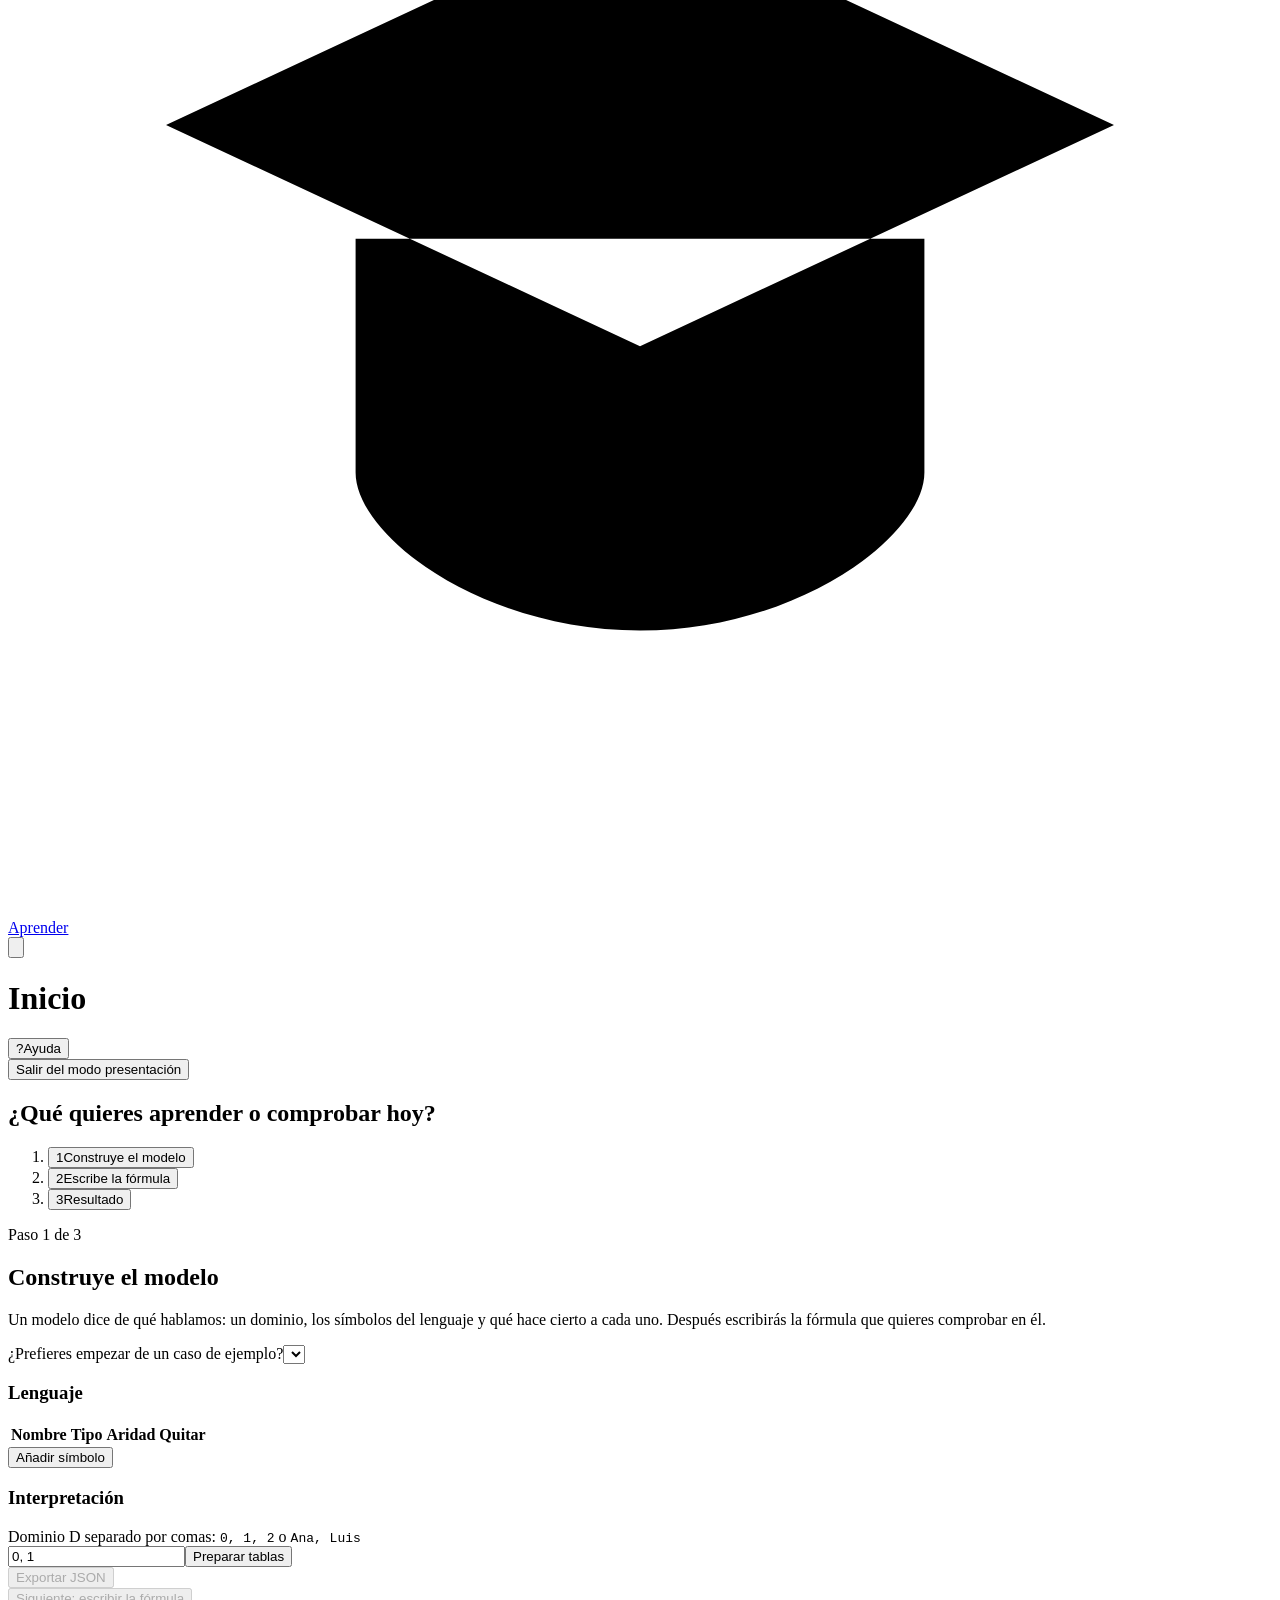
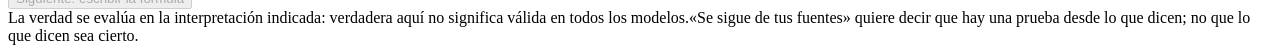
==== commit ce2d97d0: "Logotipo Bat’z en los colores de la marca, nombre con apóstrofo y documentación" ====
--- a/src/logos/web/index.html
+++ b/src/logos/web/index.html
@@ -4,7 +4,7 @@
   <meta charset="utf-8">
   <meta name="viewport" content="width=device-width, initial-scale=1, viewport-fit=cover">
   <meta name="theme-color" content="#006f50">
-  <title>Inicio · Batz</title>
+  <title>Inicio · Bat’z</title>
   <link rel="icon" href="/favicon.svg" type="image/svg+xml">
   <link rel="stylesheet" href="/tokens.css">
   <link rel="stylesheet" href="/style.css">
@@ -26,7 +26,7 @@
   <div class="app">
     <aside id="sidebar" class="sidebar" aria-label="Navegación principal">
       <div class="sidebar-head">
-        <p class="wordmark"><svg class="brand-mark" viewBox="0 0 32 32" aria-hidden="true"><path class="thread" d="M4 24c0-9 10-15 15-9s-3 12-9 8 1-14 11-15c5-.6 7 3 7 6"/><circle class="knot" cx="28" cy="14" r="2.2"/></svg><span class="brand-name">Batz</span> <span class="brand-sub">hilo de la lógica</span></p>
+        <p class="wordmark"><svg class="brand-mark" viewBox="14 12 72 76" aria-hidden="true"><path class="mk-v" d="M26 21 49.5 78.7 74.6 21"/><path class="mk-t" d="M22 37.7H64.5M70 37.7H80V62M40.2 49.7H80M22 62H54.6M59.3 62H80M22 49.7H35.5"/></svg><span class="brand-name">Bat<span class="apos">’</span>z</span> <span class="brand-sub">hilo de la lógica</span></p>
         <button id="sidebar-collapse" class="sidebar-toggle" type="button" aria-pressed="false" aria-label="Contraer el menú lateral" title="Contraer el menú lateral"><svg class="icon" viewBox="0 0 20 20" aria-hidden="true"><path d="M12.5 4.5 7 10l5.5 5.5"/></svg></button>
       </div>
       <nav id="nav" class="nav">
@@ -265,7 +265,7 @@
     </div>
     <section id="nb-sources-panel" class="pane model" aria-labelledby="nb-heading">
       <h2 id="nb-heading" class="pane-title">Fuentes</h2>
-      <p class="pane-lede">Tus apuntes, pero que se pueden interrogar: pega o sube los textos de la clase en español. Cada oración que Batz entiende pasa a ser una premisa, y cada respuesta cita la oración exacta de la que salió, con su prueba o con un contramodelo. Se guardan en este equipo.</p>
+      <p class="pane-lede">Tus apuntes, pero que se pueden interrogar: pega o sube los textos de la clase en español. Cada oración que Bat’z entiende pasa a ser una premisa, y cada respuesta cita la oración exacta de la que salió, con su prueba o con un contramodelo. Se guardan en este equipo.</p>
 
       <div id="nb-empty" class="block" hidden>
         <h3>Todavía no hay cuadernos</h3>
@@ -303,7 +303,7 @@
         </div>
 
         <details class="more"><summary>Exportar, importar o borrar</summary>
-          <p class="hint">El archivo exportado lleva las fuentes y las lecturas que elegiste; se puede abrir en otro equipo con Batz.</p>
+          <p class="hint">El archivo exportado lleva las fuentes y las lecturas que elegiste; se puede abrir en otro equipo con Bat’z.</p>
           <div class="actions"><button id="nb-export" class="button secondary" type="button">Exportar cuaderno</button><button id="nb-import" class="button secondary" type="button">Importar cuaderno</button>
             <input id="nb-import-file" type="file" accept=".json,application/json" hidden><button id="nb-delete" class="button secondary" type="button">Borrar cuaderno</button></div>
         </details>
